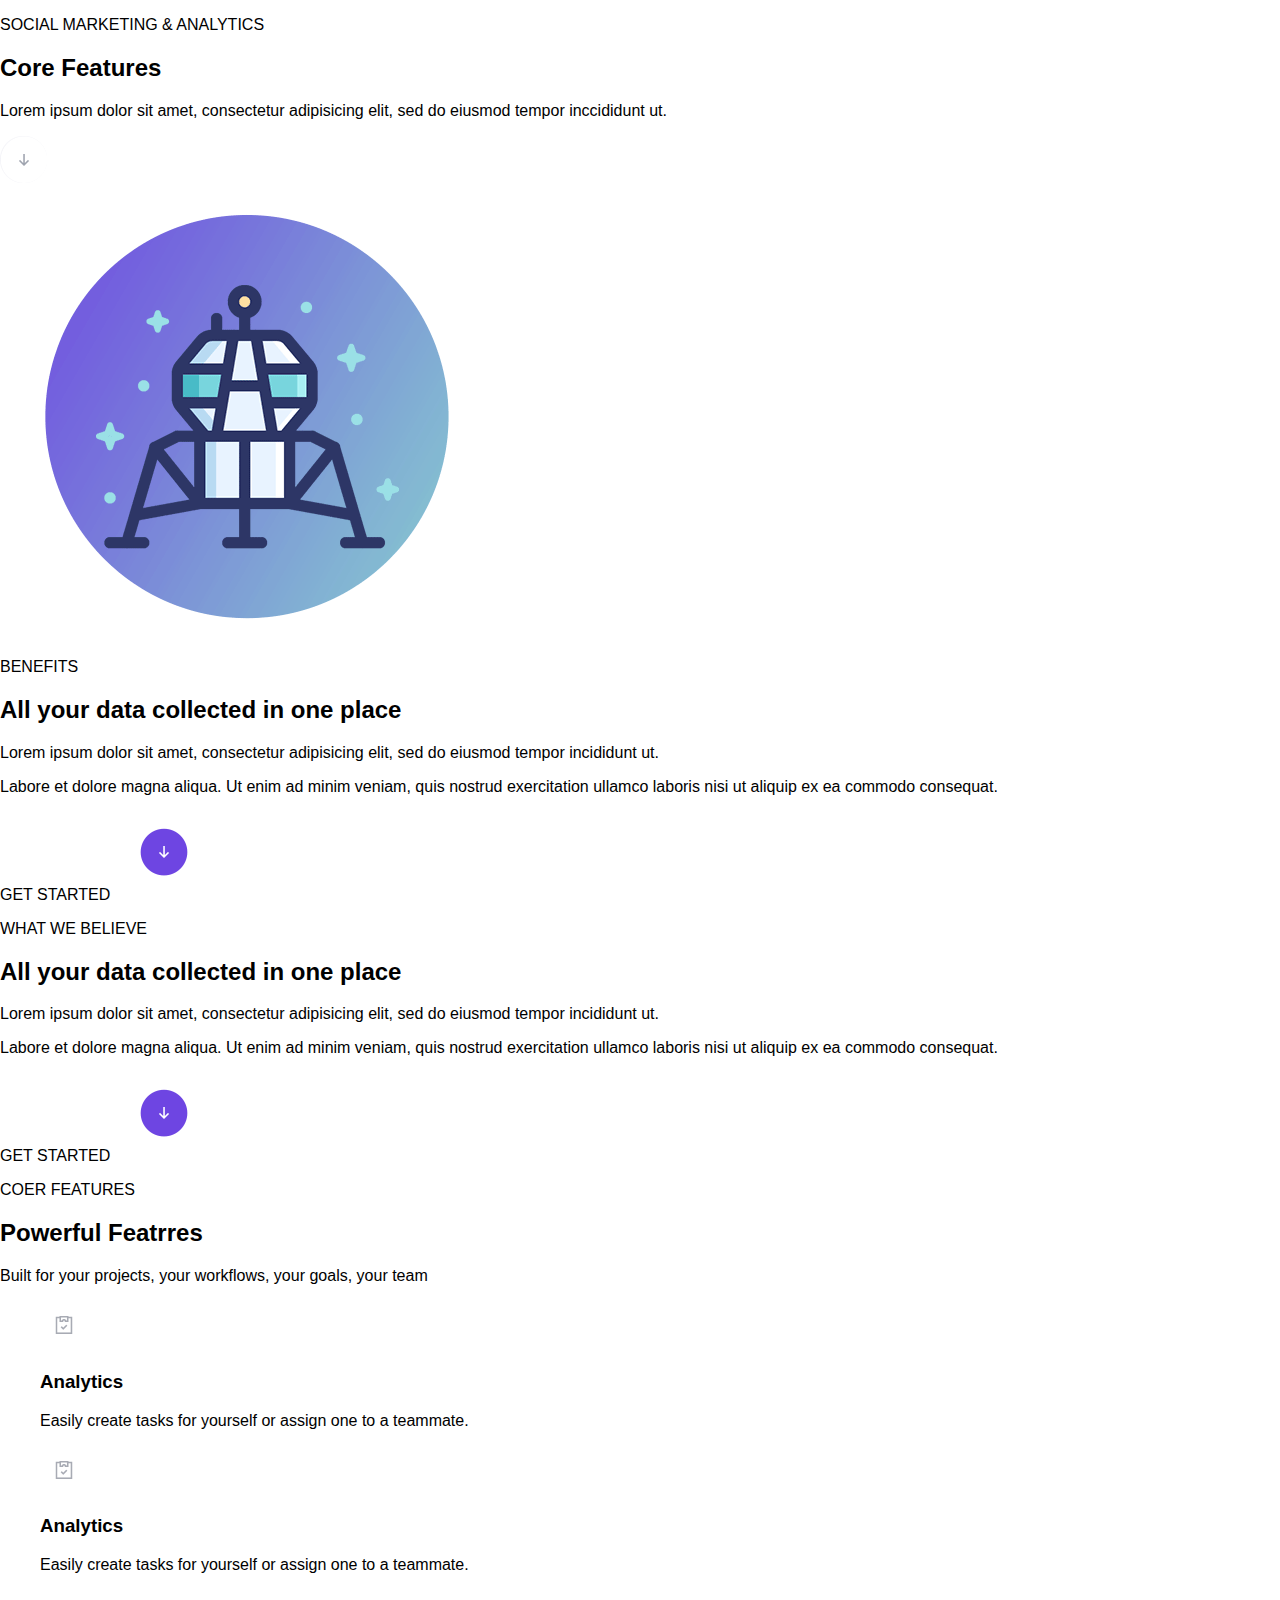
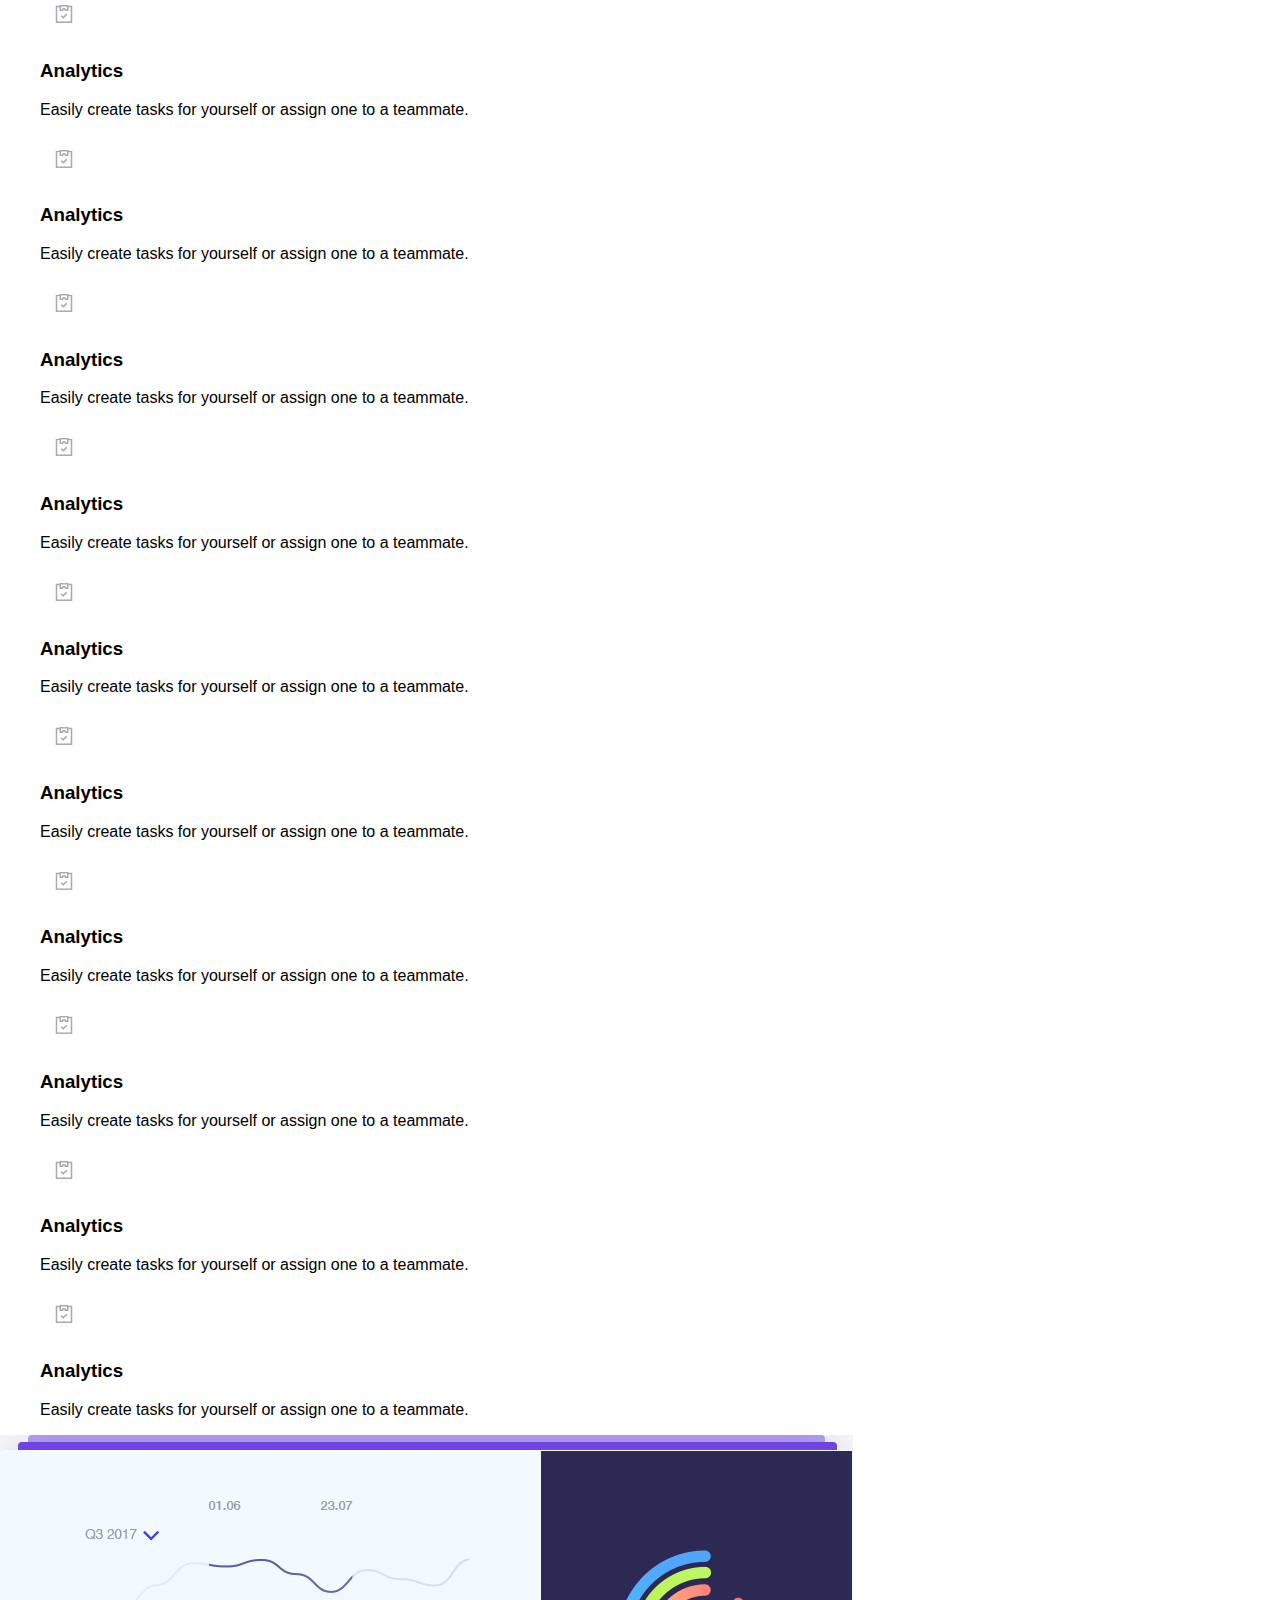
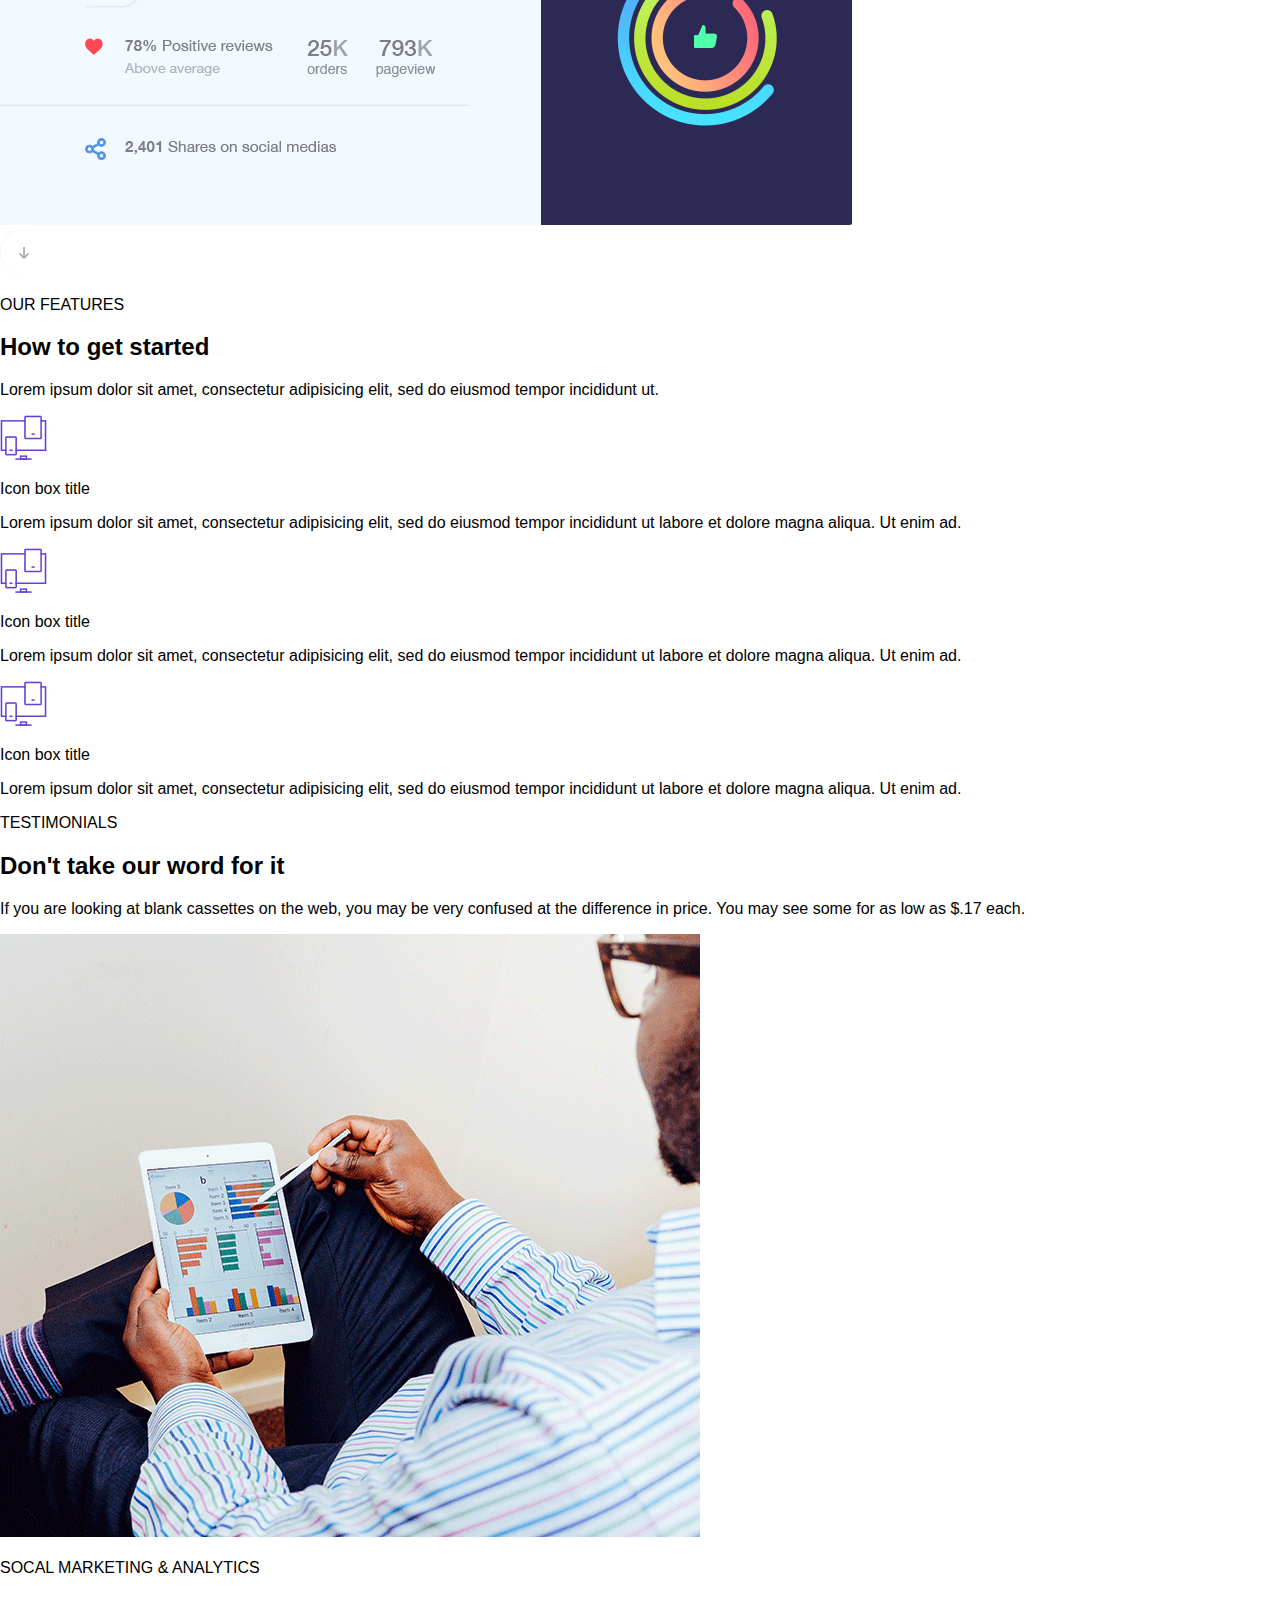
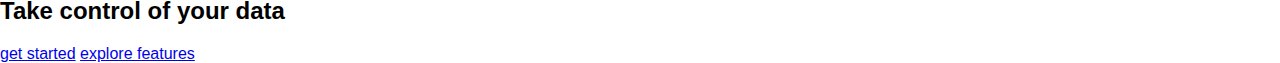
==== features/index.html @ 1a4cab2b "feat静态页面搭建完成" ====
<!DOCTYPE html>
<html lang="en">
<head>
    <meta charset="UTF-8">
    <meta name="viewport" content="width=device-width, initial-scale=1.0">
    <meta http-equiv="X-UA-Compatible" content="ie=edge">
    <title>Document</title>
    <link rel="stylesheet" href="../core/lib/normalize.css">
    <link rel="stylesheet/less" href="./index.less">
    <link rel="stylesheet/less" href="../core/style.less">
    <link rel="stylesheet" href="css/animate.css">
    <script src="../core/lib/less.min.js"></script>
    <script src="../core/lib/jquery-2.1.4.min.js"></script>
    <script src="../core/lib/underscore-min.js"></script>
    <script src="../core/lib/fun.js"></script>
    <script src="../core/lib/storingUser.js"></script>
    <script src="./index.js"></script>
</head>
<body>
    <!-- 头部 -->
    <header id="header"></header>
    <!-- 内容 -->
    <div class="content">
        <!--内容头部-->
        <section class="h1">
            <div class="animated lightSpeedIn">
                <p>SOCIAL MARKETING & ANALYTICS</p>
                <h2>Core Features</h2>
                <p>Lorem ipsum dolor sit amet, consectetur adipisicing elit, sed do eiusmod tempor inccididunt ut.</p>
            </div>
            <img src="images/header-down.png" alt="">
        </section>
        <!--内容第一部分-->
        <section class="s1">
            <img class="animated slideInLeft" src="images/section1.png" alt="">
            <p>BENEFITS</p>
            <h2>All your data collected in one place</h2>
            <p>Lorem ipsum dolor sit amet, consectetur adipisicing elit, sed do eiusmod tempor incididunt ut.</p>
            <p>Labore et dolore magna aliqua. Ut enim ad minim veniam, quis nostrud exercitation ullamco laboris nisi ut aliquip ex ea commodo consequat.</p>
            <a>GET STARTED</a>
            <img src="images/section2-down.png" alt="">
        </section>
        <!--内容第二部分-->
        <section class="s2">
            <p>WHAT WE BELIEVE</p>
            <h2>All your data collected in one place</h2>
            <p>Lorem ipsum dolor sit amet, consectetur adipisicing elit, sed do eiusmod tempor incididunt ut.</p>
            <p>Labore et dolore magna aliqua. Ut enim ad minim veniam, quis nostrud exercitation ullamco laboris nisi ut aliquip ex ea commodo consequat.</p>
            <a>GET STARTED</a>
            <img src="images/section2-down.png" alt="">
        </section>
        <!--内容第三部分-->
        <section class="s3">
            <div class="s3-header">
                <p>COER FEATURES</p>
                <h2>Powerful Featrres</h2>
                <p>Built for your projects, your workflows, your goals, your team</p>
            </div>
            <div class="s3-content">
                <ul>
                    <li>
                        <div class="left">
                            <img src="images/section3-img.png" alt="">
                        </div>
                        <div class="right">
                            <h3>Analytics</h3>
                            <p>Easily create tasks for yourself or assign one to a teammate.</p>
                        </div>
                    </li>
                    <li>
                        <div class="left">
                            <img src="images/section3-img.png" alt="">
                        </div>
                        <div class="right">
                            <h3>Analytics</h3>
                            <p>Easily create tasks for yourself or assign one to a teammate.</p>
                        </div>
                    </li>
                    <li>
                        <div class="left">
                            <img src="images/section3-img.png" alt="">
                        </div>
                        <div class="right">
                            <h3>Analytics</h3>
                            <p>Easily create tasks for yourself or assign one to a teammate.</p>
                        </div>
                    </li>
                    <li>
                        <div class="left">
                            <img src="images/section3-img.png" alt="">
                        </div>
                        <div class="right">
                            <h3>Analytics</h3>
                            <p>Easily create tasks for yourself or assign one to a teammate.</p>
                        </div>
                    </li>
                    <li>
                        <div class="left">
                            <img src="images/section3-img.png" alt="">
                        </div>
                        <div class="right">
                            <h3>Analytics</h3>
                            <p>Easily create tasks for yourself or assign one to a teammate.</p>
                        </div>
                    </li>
                    <li>
                        <div class="left">
                            <img src="images/section3-img.png" alt="">
                        </div>
                        <div class="right">
                            <h3>Analytics</h3>
                            <p>Easily create tasks for yourself or assign one to a teammate.</p>
                        </div>
                    </li>
                    <li>
                        <div class="left">
                            <img src="images/section3-img.png" alt="">
                        </div>
                        <div class="right">
                            <h3>Analytics</h3>
                            <p>Easily create tasks for yourself or assign one to a teammate.</p>
                        </div>
                    </li>
                    <li>
                        <div class="left">
                            <img src="images/section3-img.png" alt="">
                        </div>
                        <div class="right">
                            <h3>Analytics</h3>
                            <p>Easily create tasks for yourself or assign one to a teammate.</p>
                        </div>
                    </li>
                    <li>
                        <div class="left">
                            <img src="images/section3-img.png" alt="">
                        </div>
                        <div class="right">
                            <h3>Analytics</h3>
                            <p>Easily create tasks for yourself or assign one to a teammate.</p>
                        </div>
                    </li>
                    <li>
                        <div class="left">
                            <img src="images/section3-img.png" alt="">
                        </div>
                        <div class="right">
                            <h3>Analytics</h3>
                            <p>Easily create tasks for yourself or assign one to a teammate.</p>
                        </div>
                    </li>
                    <li>
                        <div class="left">
                            <img src="images/section3-img.png" alt="">
                        </div>
                        <div class="right">
                            <h3>Analytics</h3>
                            <p>Easily create tasks for yourself or assign one to a teammate.</p>
                        </div>
                    </li>
                    <li>
                        <div class="left">
                            <img src="images/section3-img.png" alt="">
                        </div>
                        <div class="right">
                            <h3>Analytics</h3>
                            <p>Easily create tasks for yourself or assign one to a teammate.</p>
                        </div>
                    </li>
                </ul>
            </div>
            <div class="s3-slider">
                <img src="images/section3-slider.png" alt="">
            </div>
            <img class="down" src="images/header-down.png" alt="">
        </section>
        <section class="s4">
            <div class="s4-header">
                <p>OUR FEATURES</p>
                <h2>How to get started</h2>
                <p>Lorem ipsum dolor sit amet, consectetur adipisicing elit, sed do eiusmod tempor incididunt ut.</p>
            </div>
            <div class="s4-content">
                <div>
                    <img src="images/section4-1.png" alt="">
                    <p>Icon box title</p>
                    <span></span>
                    <p>Lorem ipsum dolor sit amet, consectetur adipisicing elit, sed do eiusmod tempor incididunt ut labore et dolore magna aliqua. Ut enim ad.</p>
                </div>
                <div>
                    <img src="images/section4-1.png" alt="">
                    <p>Icon box title</p>
                    <span></span>
                    <p>Lorem ipsum dolor sit amet, consectetur adipisicing elit, sed do eiusmod tempor incididunt ut labore et dolore magna aliqua. Ut enim ad.</p>
                </div>
                <div>
                    <img src="images/section4-1.png" alt="">
                    <p>Icon box title</p>
                    <span></span>
                    <p>Lorem ipsum dolor sit amet, consectetur adipisicing elit, sed do eiusmod tempor incididunt ut labore et dolore magna aliqua. Ut enim ad.</p>
                </div>
            </div>
        </section>
        <section class="s5">
            <div class="up">
                <p>TESTIMONIALS</p>
                <h2>Don't take our word for it</h2>
                <p>If you are looking at blank cassettes on the web, you may be very confused at the difference in price. You may see some for as low as $.17 each.</p>
                <img src="images/section5.png" alt="">
            </div>
            <div class="down">
                <p>SOCAL MARKETING & ANALYTICS</p>
                <h2>Take control of your data</h2>
                <a href="#" class="current">get started</a>
                <a href="#">explore features</a>
            </div>
        </section>
    </div>
    <!-- 底部 -->
    <footer id="footer"></footer>
</body>
</html>
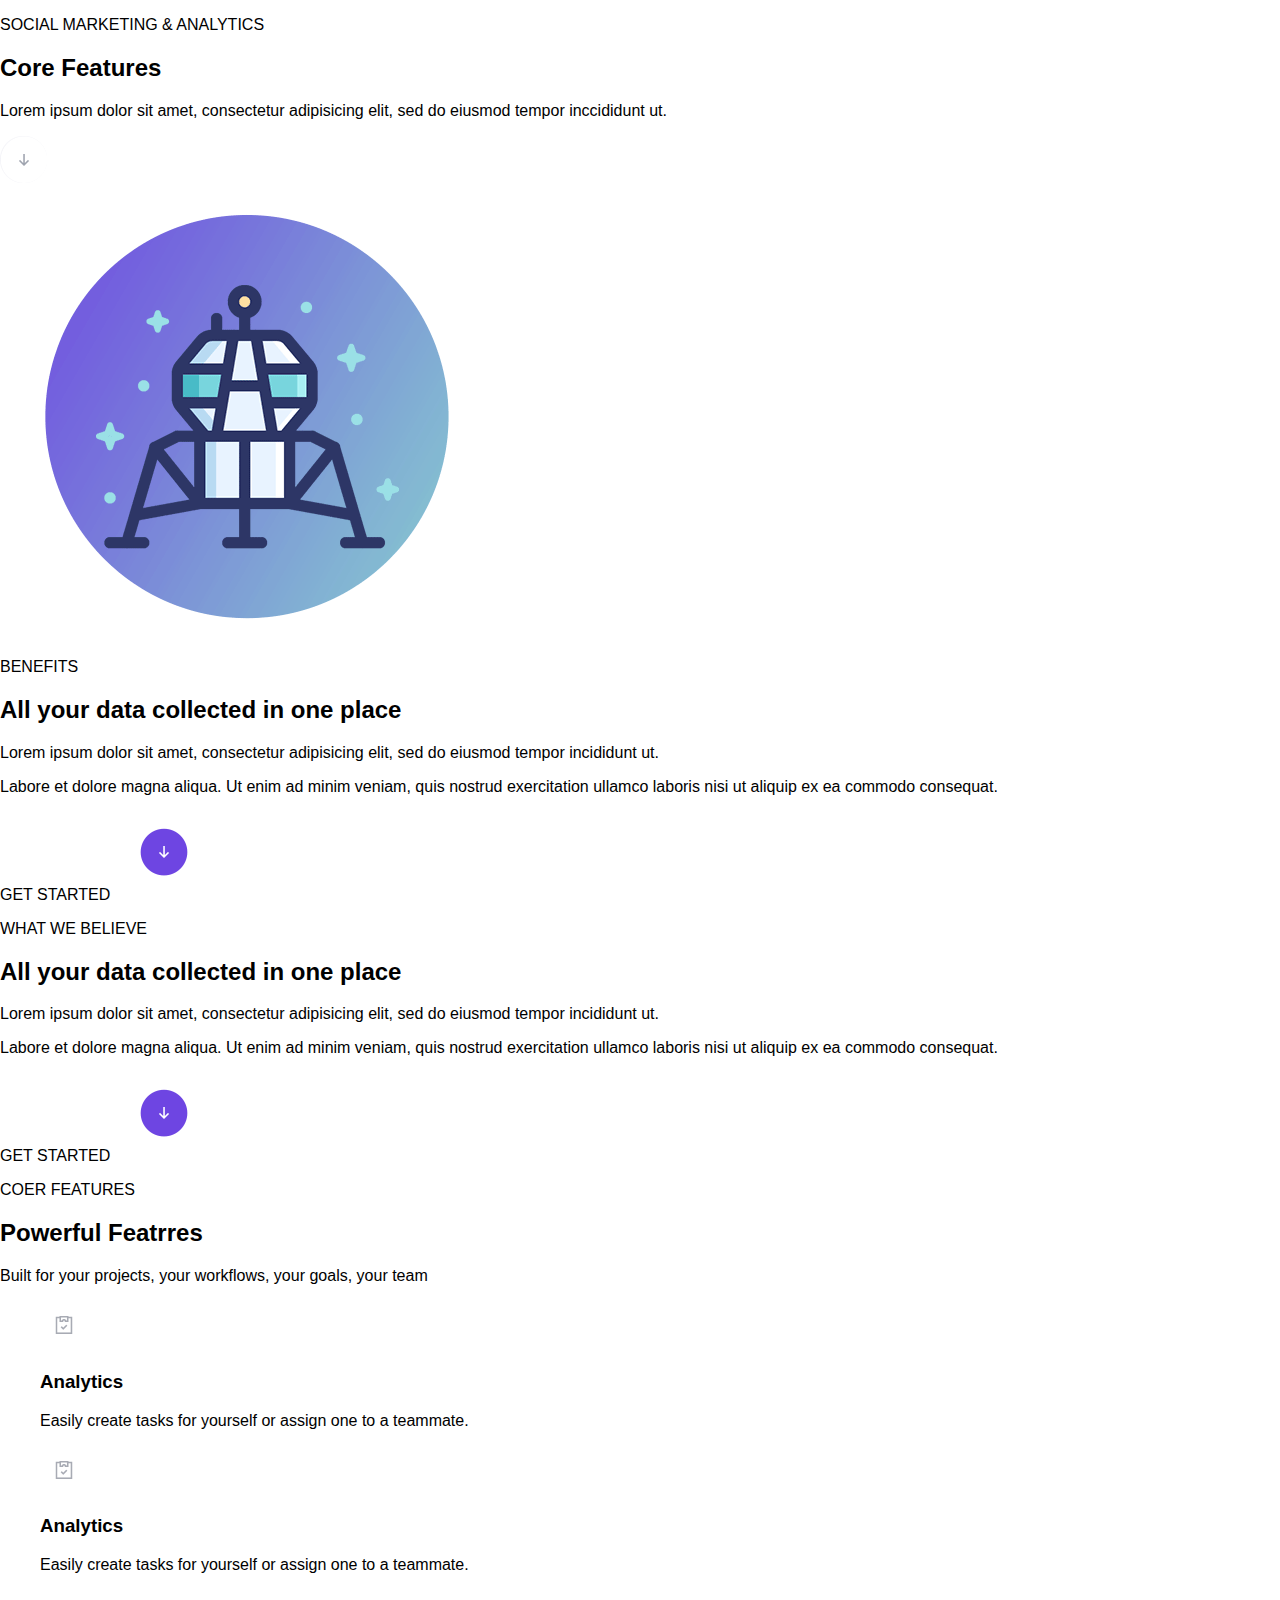
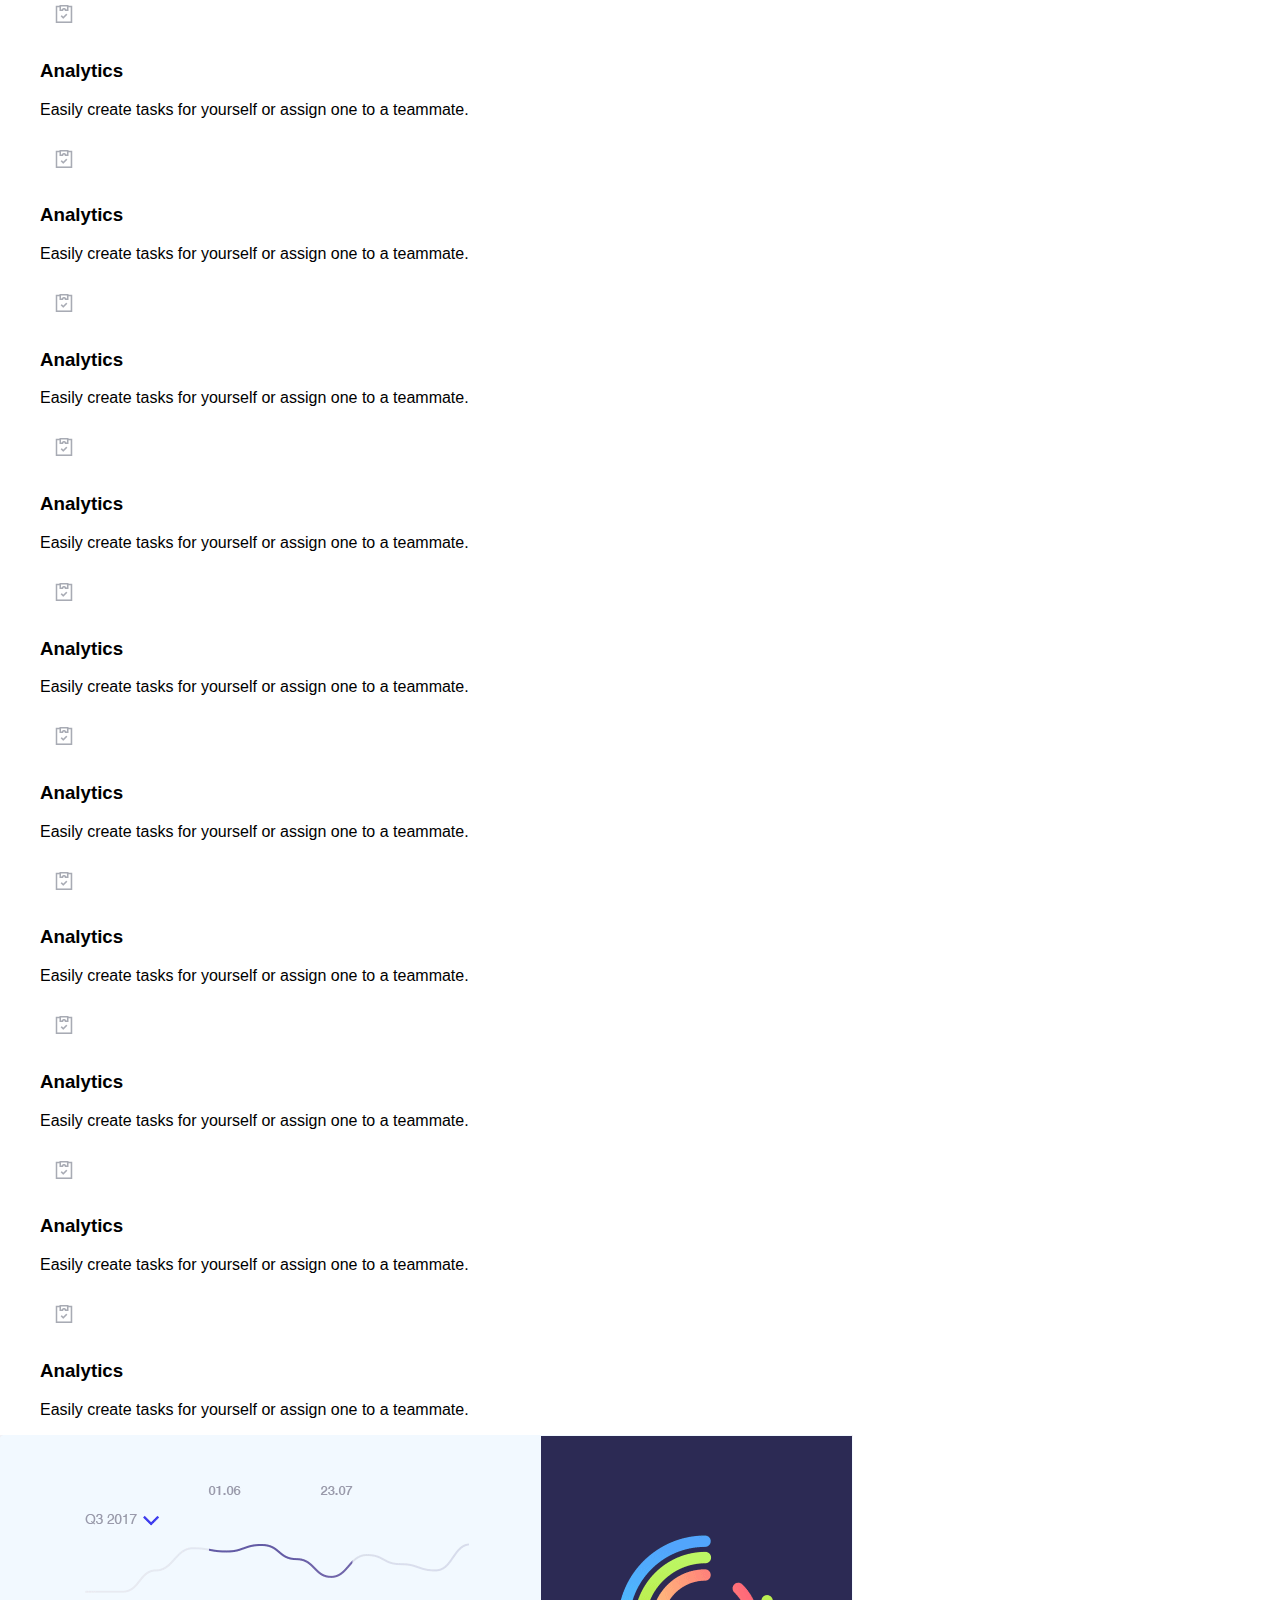
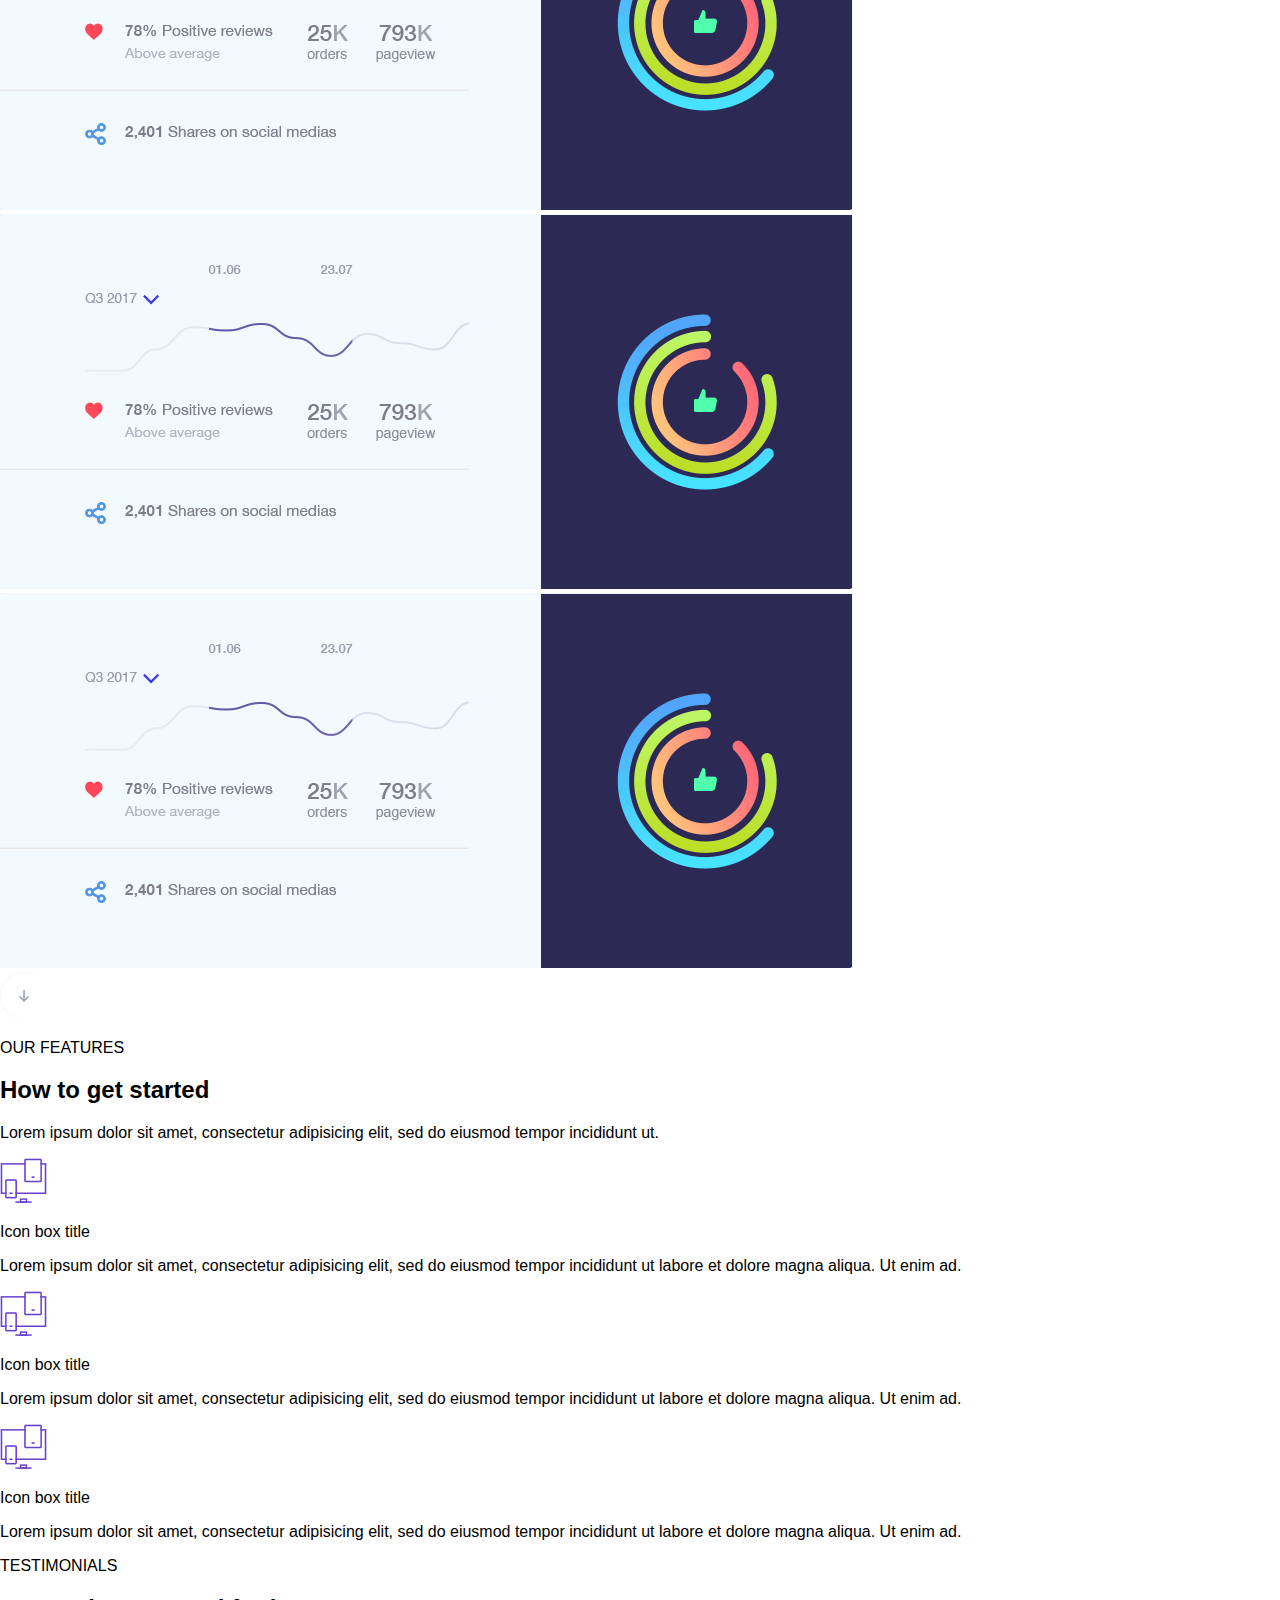
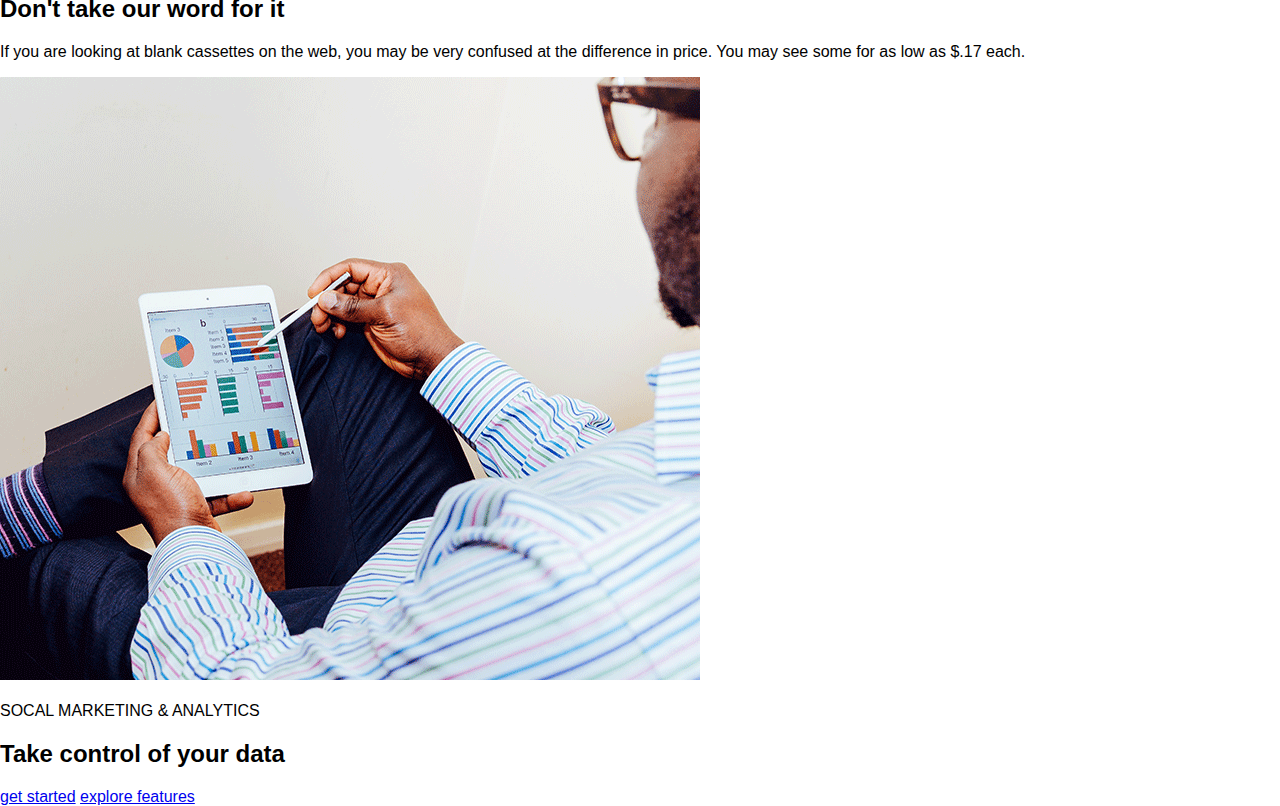
==== commit d51406ef: "添加图片" ====
--- a/features/index.html
+++ b/features/index.html
@@ -169,7 +169,9 @@
                 </ul>
             </div>
             <div class="s3-slider">
-                <img src="images/section3-slider.png" alt="">
+                <img src="images/section3-slider1.png" alt="">
+                <img src="images/section3-slider1.png" alt="">
+                <img src="images/section3-slider1.png" alt="">
             </div>
             <img class="down" src="images/header-down.png" alt="">
         </section>
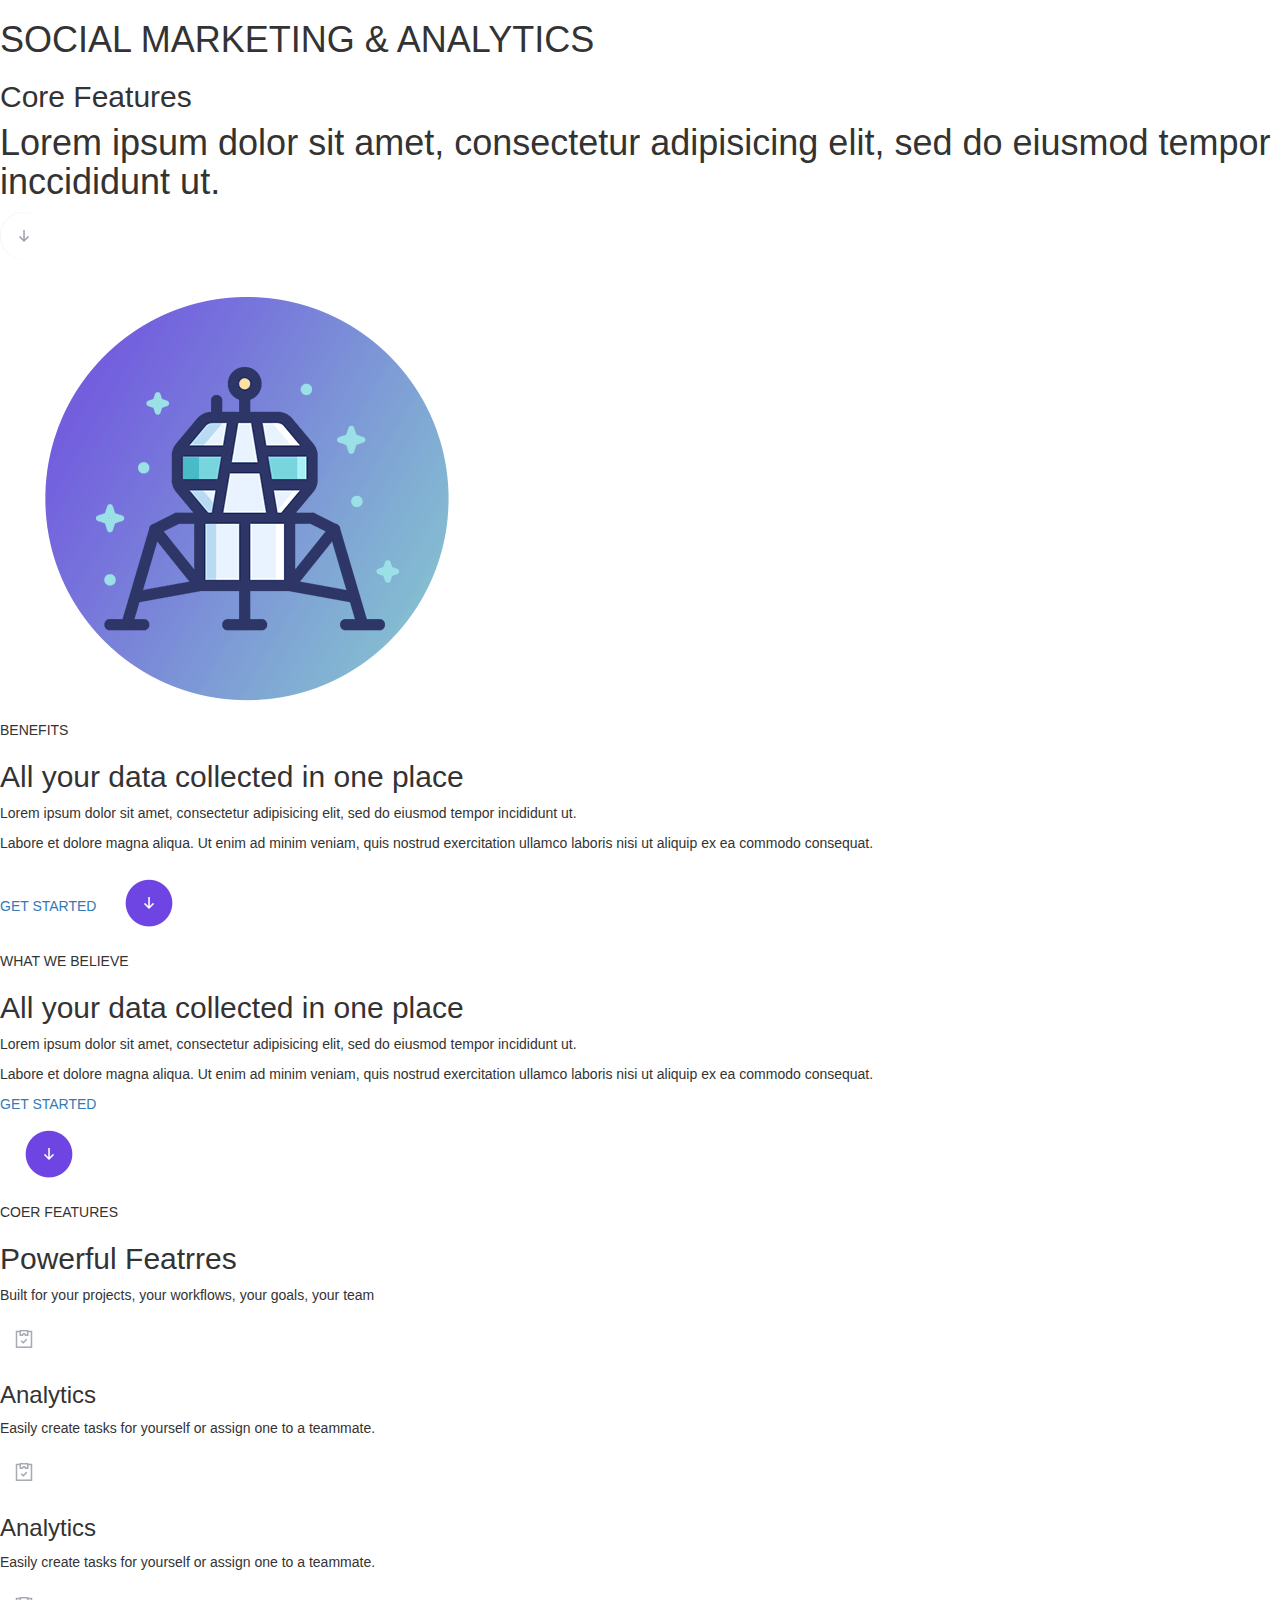
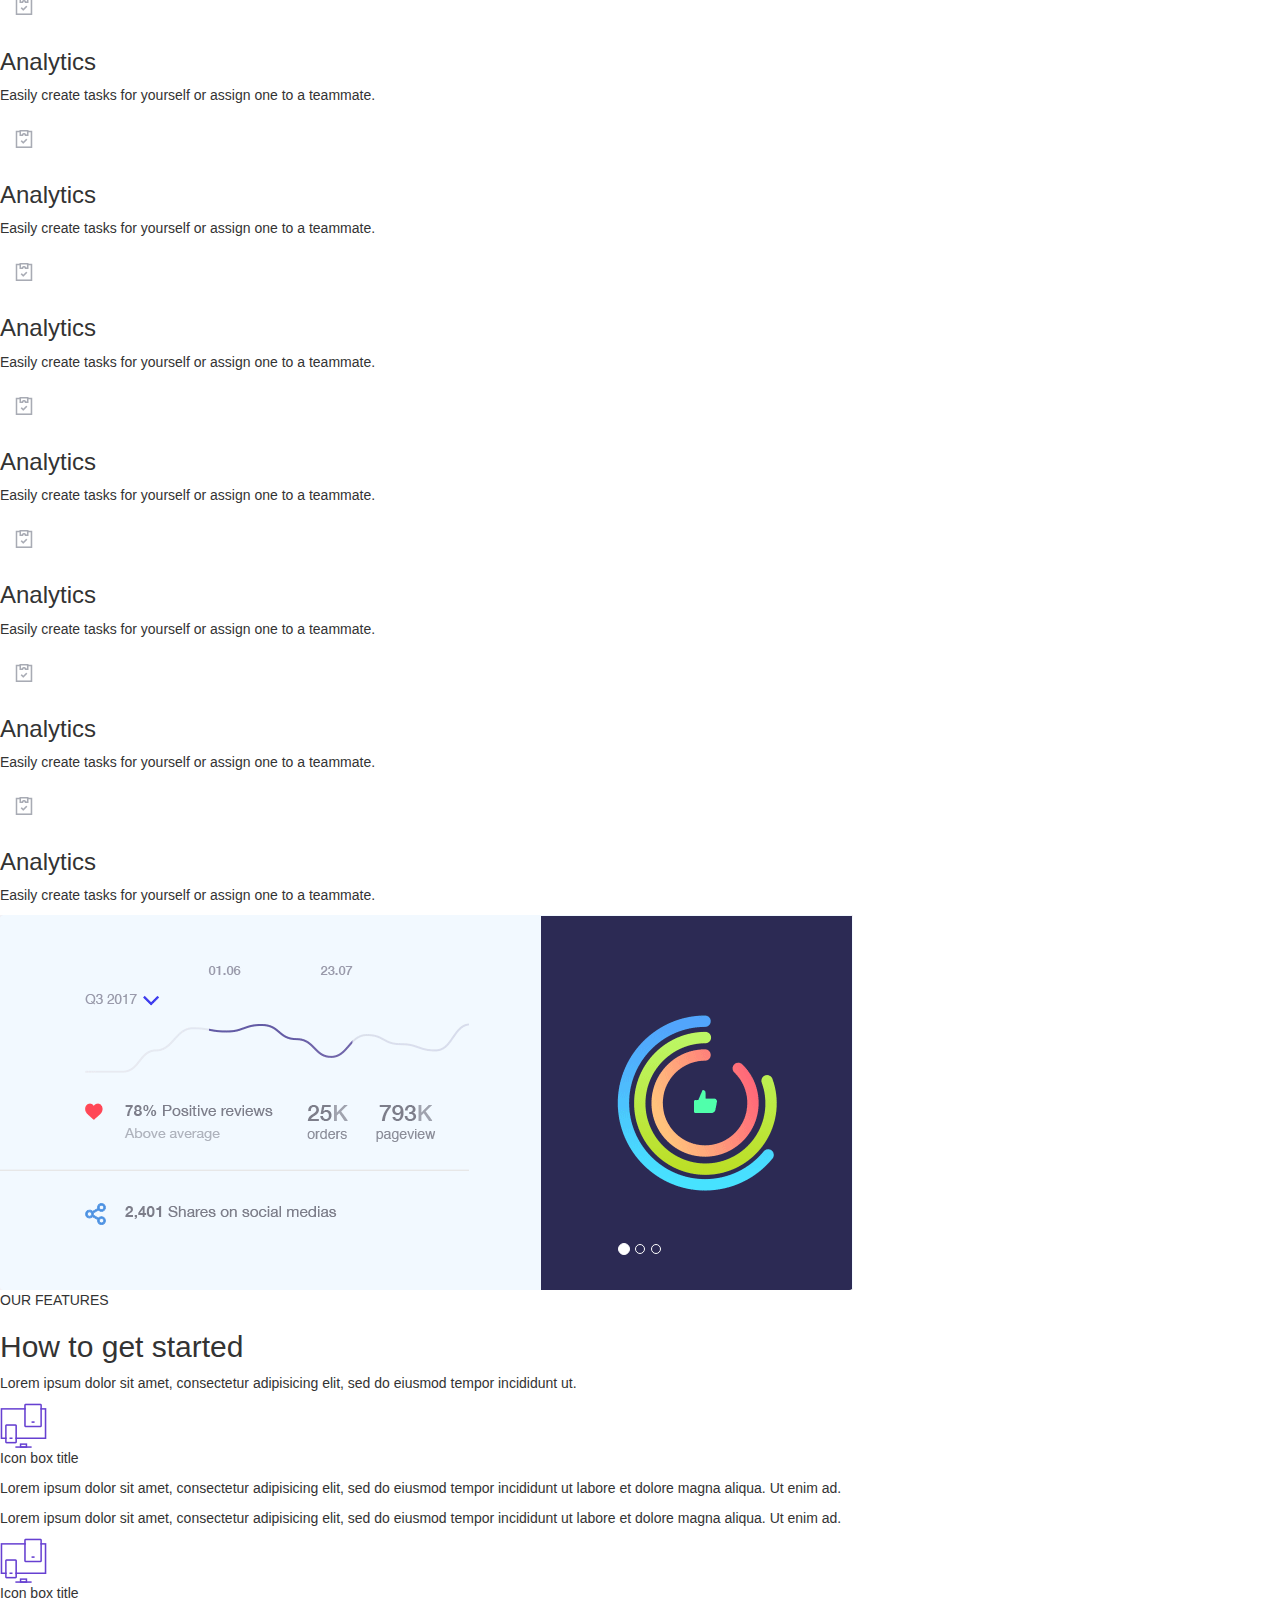
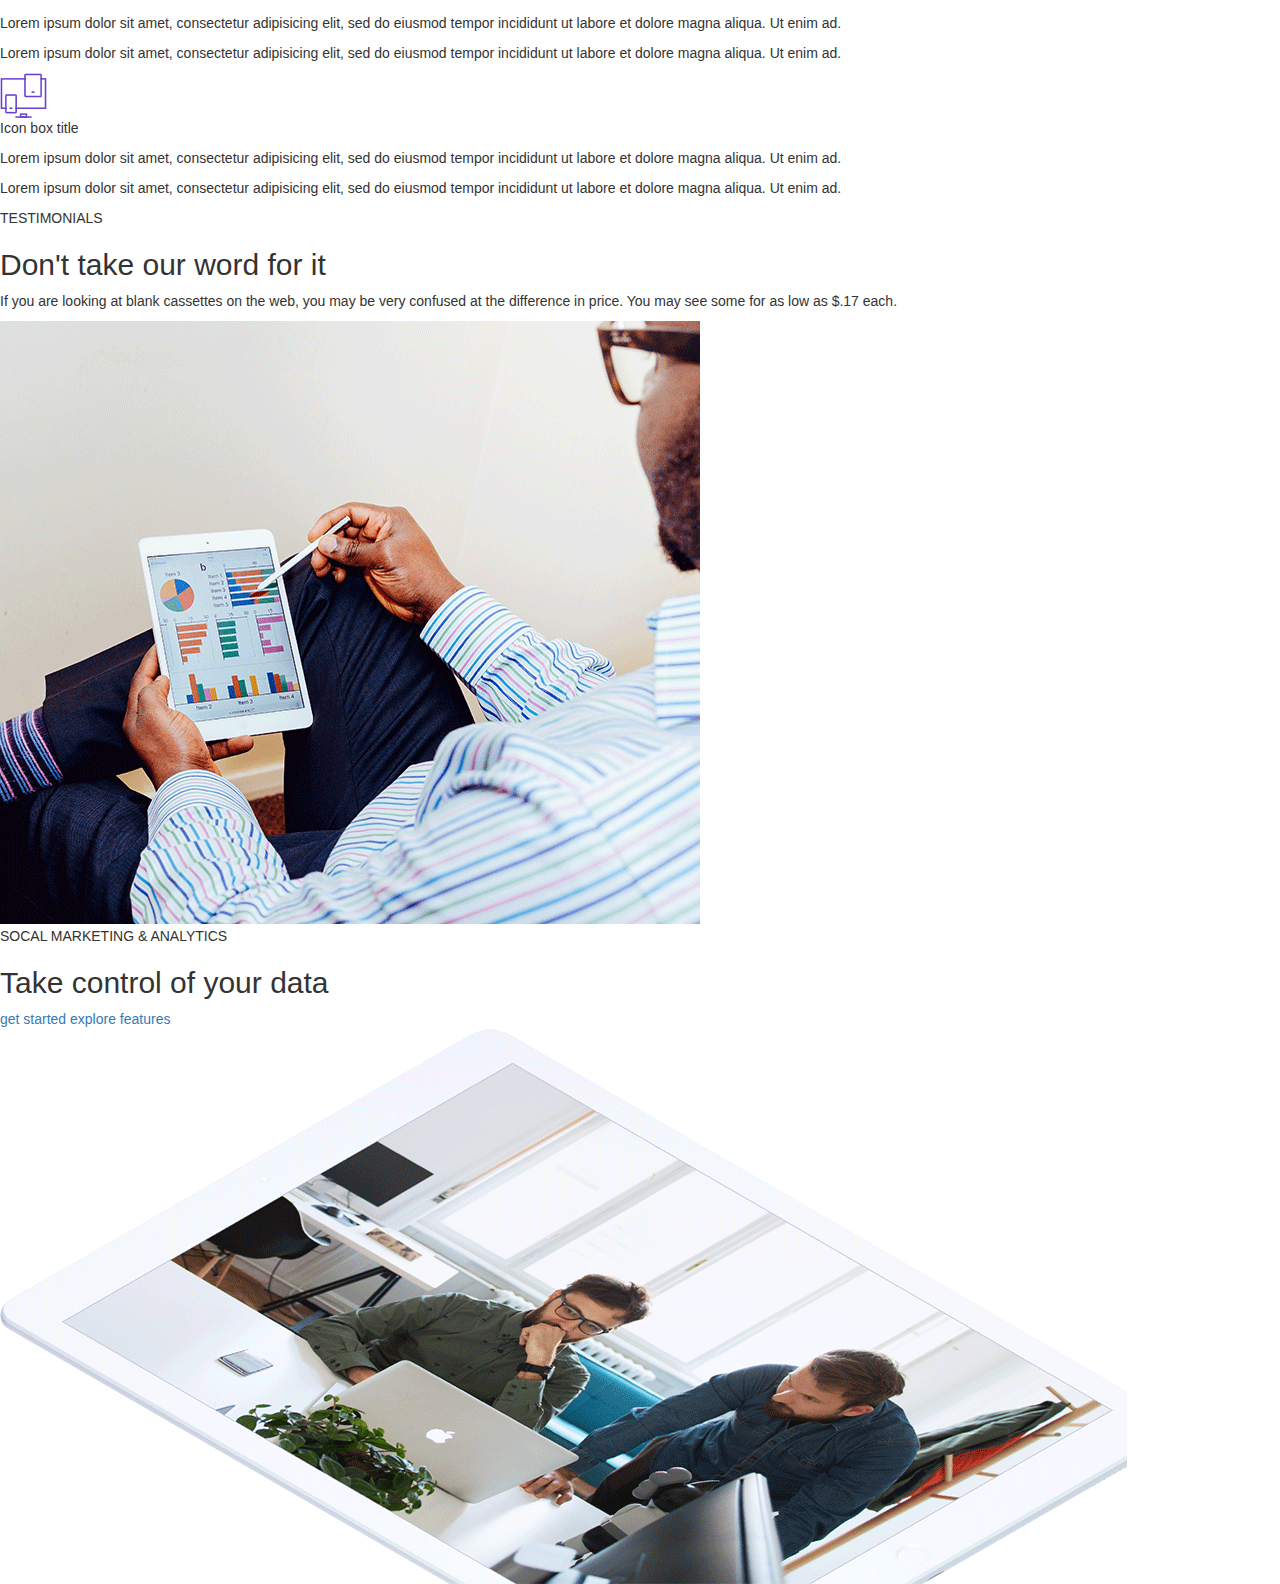
==== commit a413c582: "添加动画和过渡" ====
--- a/features/index.html
+++ b/features/index.html
@@ -8,12 +8,14 @@
     <link rel="stylesheet" href="../core/lib/normalize.css">
     <link rel="stylesheet/less" href="./index.less">
     <link rel="stylesheet/less" href="../core/style.less">
+    <link rel="stylesheet" href="css/bootstrap.min.css">
     <link rel="stylesheet" href="css/animate.css">
     <script src="../core/lib/less.min.js"></script>
     <script src="../core/lib/jquery-2.1.4.min.js"></script>
     <script src="../core/lib/underscore-min.js"></script>
     <script src="../core/lib/fun.js"></script>
     <script src="../core/lib/storingUser.js"></script>
+    <script src="js/bootstrap.min.js"></script>
     <script src="./index.js"></script>
 </head>
 <body>
@@ -32,21 +34,24 @@
         </section>
         <!--内容第一部分-->
         <section class="s1">
-            <img class="animated slideInLeft" src="images/section1.png" alt="">
+            <img src="images/section1.png" alt="">
             <p>BENEFITS</p>
             <h2>All your data collected in one place</h2>
             <p>Lorem ipsum dolor sit amet, consectetur adipisicing elit, sed do eiusmod tempor incididunt ut.</p>
             <p>Labore et dolore magna aliqua. Ut enim ad minim veniam, quis nostrud exercitation ullamco laboris nisi ut aliquip ex ea commodo consequat.</p>
-            <a>GET STARTED</a>
+            <a href="../getStarted/index.html">GET STARTED</a>
             <img src="images/section2-down.png" alt="">
         </section>
         <!--内容第二部分-->
         <section class="s2">
-            <p>WHAT WE BELIEVE</p>
-            <h2>All your data collected in one place</h2>
-            <p>Lorem ipsum dolor sit amet, consectetur adipisicing elit, sed do eiusmod tempor incididunt ut.</p>
-            <p>Labore et dolore magna aliqua. Ut enim ad minim veniam, quis nostrud exercitation ullamco laboris nisi ut aliquip ex ea commodo consequat.</p>
-            <a>GET STARTED</a>
+            <div class="moveLeft">
+                <p>WHAT WE BELIEVE</p>
+                <h2>All your data collected in one place</h2>
+                <p>Lorem ipsum dolor sit amet, consectetur adipisicing elit, sed do eiusmod tempor incididunt ut.</p>
+                <p>Labore et dolore magna aliqua. Ut enim ad minim veniam, quis nostrud exercitation ullamco laboris nisi ut aliquip ex ea commodo consequat.</p>
+                <a href="../getStarted/index.html">GET STARTED</a>
+            </div>
+
             <img src="images/section2-down.png" alt="">
         </section>
         <!--内容第三部分-->
@@ -139,42 +144,31 @@
                             <p>Easily create tasks for yourself or assign one to a teammate.</p>
                         </div>
                     </li>
-                    <li>
-                        <div class="left">
-                            <img src="images/section3-img.png" alt="">
-                        </div>
-                        <div class="right">
-                            <h3>Analytics</h3>
-                            <p>Easily create tasks for yourself or assign one to a teammate.</p>
-                        </div>
-                    </li>
-                    <li>
-                        <div class="left">
-                            <img src="images/section3-img.png" alt="">
-                        </div>
-                        <div class="right">
-                            <h3>Analytics</h3>
-                            <p>Easily create tasks for yourself or assign one to a teammate.</p>
-                        </div>
-                    </li>
-                    <li>
-                        <div class="left">
-                            <img src="images/section3-img.png" alt="">
-                        </div>
-                        <div class="right">
-                            <h3>Analytics</h3>
-                            <p>Easily create tasks for yourself or assign one to a teammate.</p>
-                        </div>
-                    </li>
                 </ul>
             </div>
             <div class="s3-slider">
-                <img src="images/section3-slider1.png" alt="">
-                <img src="images/section3-slider1.png" alt="">
-                <img src="images/section3-slider1.png" alt="">
-            </div>
-            <img class="down" src="images/header-down.png" alt="">
-        </section>
+                <div id="carousel-example-generic" class="carousel slide" data-ride="carousel">
+                    <ol class="carousel-indicators">
+                        <li data-target="#carousel-example-generic" data-slide-to="0" class="active"></li>
+                        <li data-target="#carousel-example-generic" data-slide-to="1"></li>
+                        <li data-target="#carousel-example-generic" data-slide-to="2"></li>
+                    </ol>
+                    <div class="carousel-inner" role="listbox">
+                        <div class="item active">
+                            <img src="images/section3-slider1.png" alt="">
+                        </div>
+                        <div class="item">
+                            <img src="images/section3-slider1.png" alt="">
+                        </div>
+                        <div class="item">
+                            <img src="images/section3-slider1.png" alt="">
+                        </div>
+                    </div>
+                </div>
+            </div>
+
+        </section>
+        <!--内容第四部分-->
         <section class="s4">
             <div class="s4-header">
                 <p>OUR FEATURES</p>
@@ -187,21 +181,26 @@
                     <p>Icon box title</p>
                     <span></span>
                     <p>Lorem ipsum dolor sit amet, consectetur adipisicing elit, sed do eiusmod tempor incididunt ut labore et dolore magna aliqua. Ut enim ad.</p>
+                    <div class="meed"><p>Lorem ipsum dolor sit amet, consectetur adipisicing elit, sed do eiusmod tempor incididunt ut labore et dolore magna aliqua. Ut enim ad.</p></div>
                 </div>
                 <div>
                     <img src="images/section4-1.png" alt="">
                     <p>Icon box title</p>
                     <span></span>
                     <p>Lorem ipsum dolor sit amet, consectetur adipisicing elit, sed do eiusmod tempor incididunt ut labore et dolore magna aliqua. Ut enim ad.</p>
+                    <div class="meed"><p>Lorem ipsum dolor sit amet, consectetur adipisicing elit, sed do eiusmod tempor incididunt ut labore et dolore magna aliqua. Ut enim ad.</p></div>
                 </div>
                 <div>
                     <img src="images/section4-1.png" alt="">
                     <p>Icon box title</p>
                     <span></span>
                     <p>Lorem ipsum dolor sit amet, consectetur adipisicing elit, sed do eiusmod tempor incididunt ut labore et dolore magna aliqua. Ut enim ad.</p>
-                </div>
-            </div>
-        </section>
+                    <div class="meed"><p>Lorem ipsum dolor sit amet, consectetur adipisicing elit, sed do eiusmod tempor incididunt ut labore et dolore magna aliqua. Ut enim ad.</p></div>
+                </div>
+
+            </div>
+        </section>
+        <!--内容第五部分-->
         <section class="s5">
             <div class="up">
                 <p>TESTIMONIALS</p>
@@ -212,8 +211,9 @@
             <div class="down">
                 <p>SOCAL MARKETING & ANALYTICS</p>
                 <h2>Take control of your data</h2>
-                <a href="#" class="current">get started</a>
+                <a href="../getStarted/index.html">get started</a>
                 <a href="#">explore features</a>
+                <img src="images/pad.png" alt="">
             </div>
         </section>
     </div>
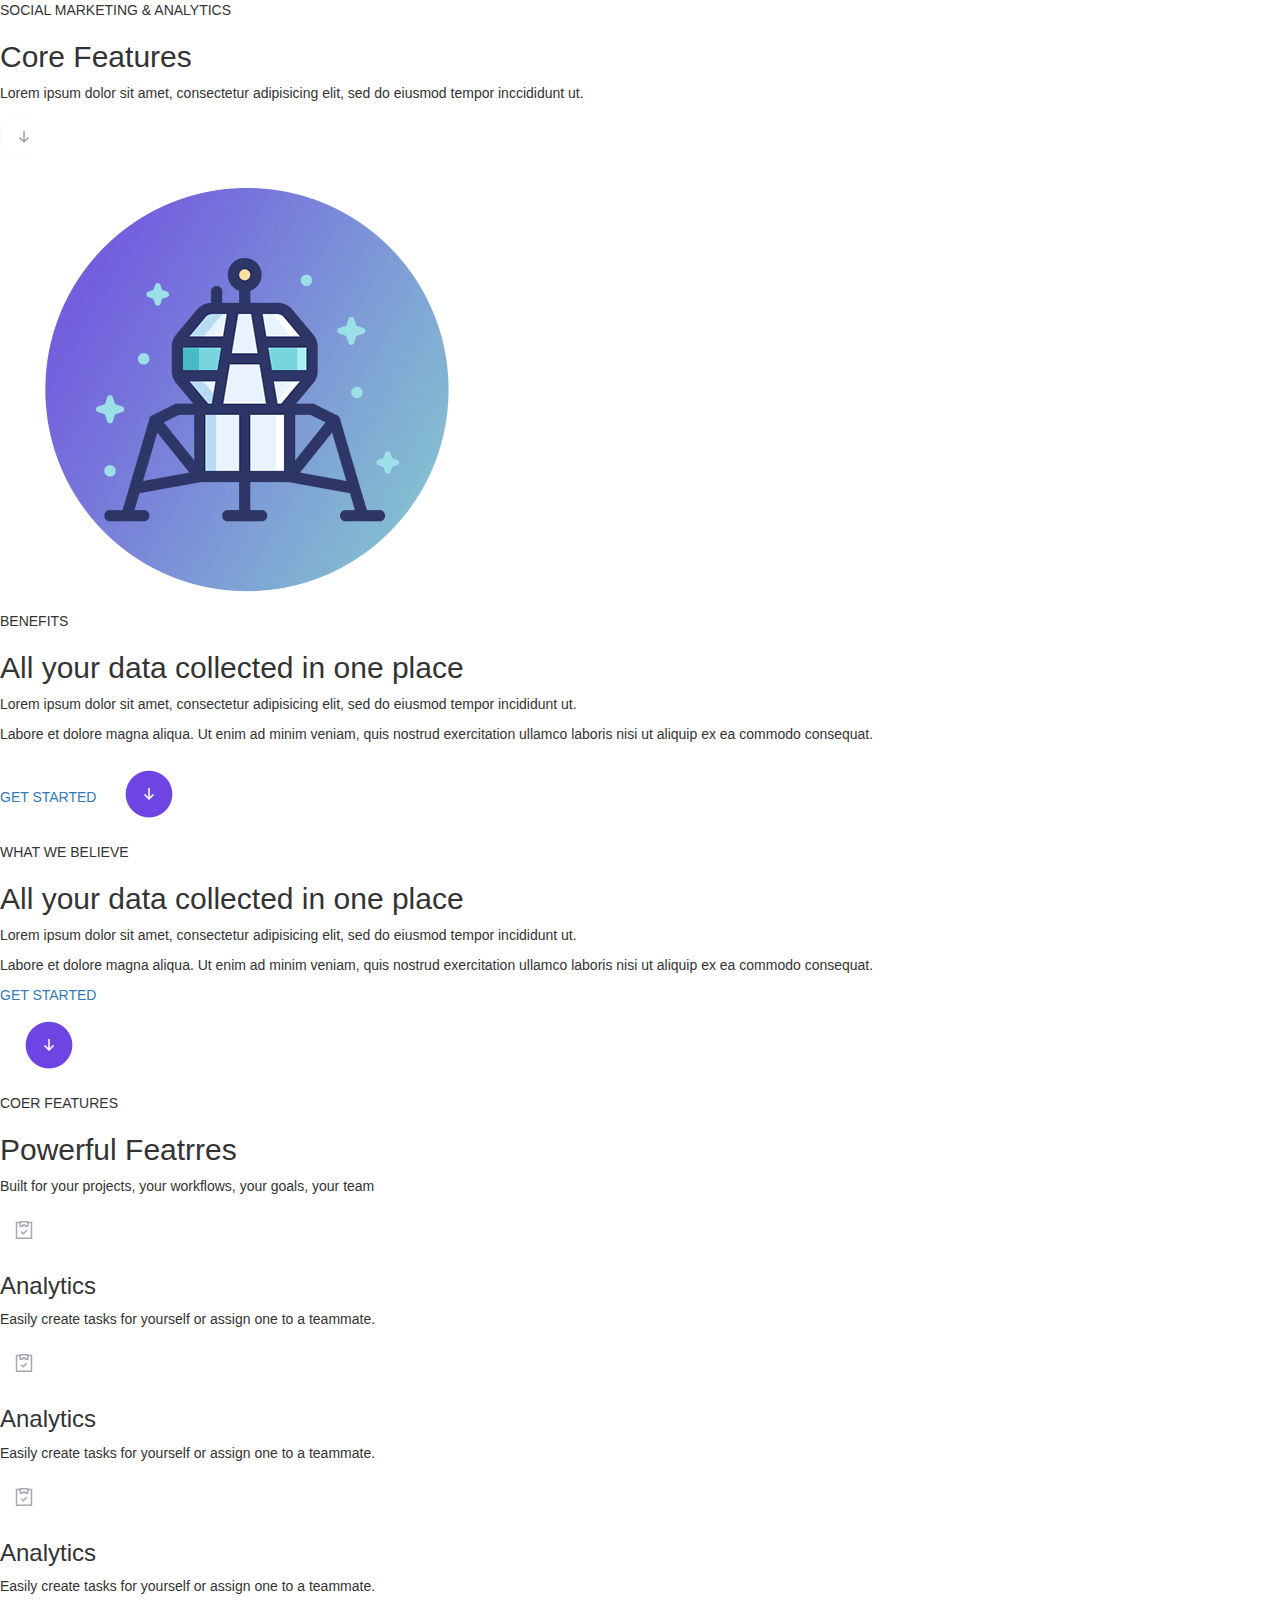
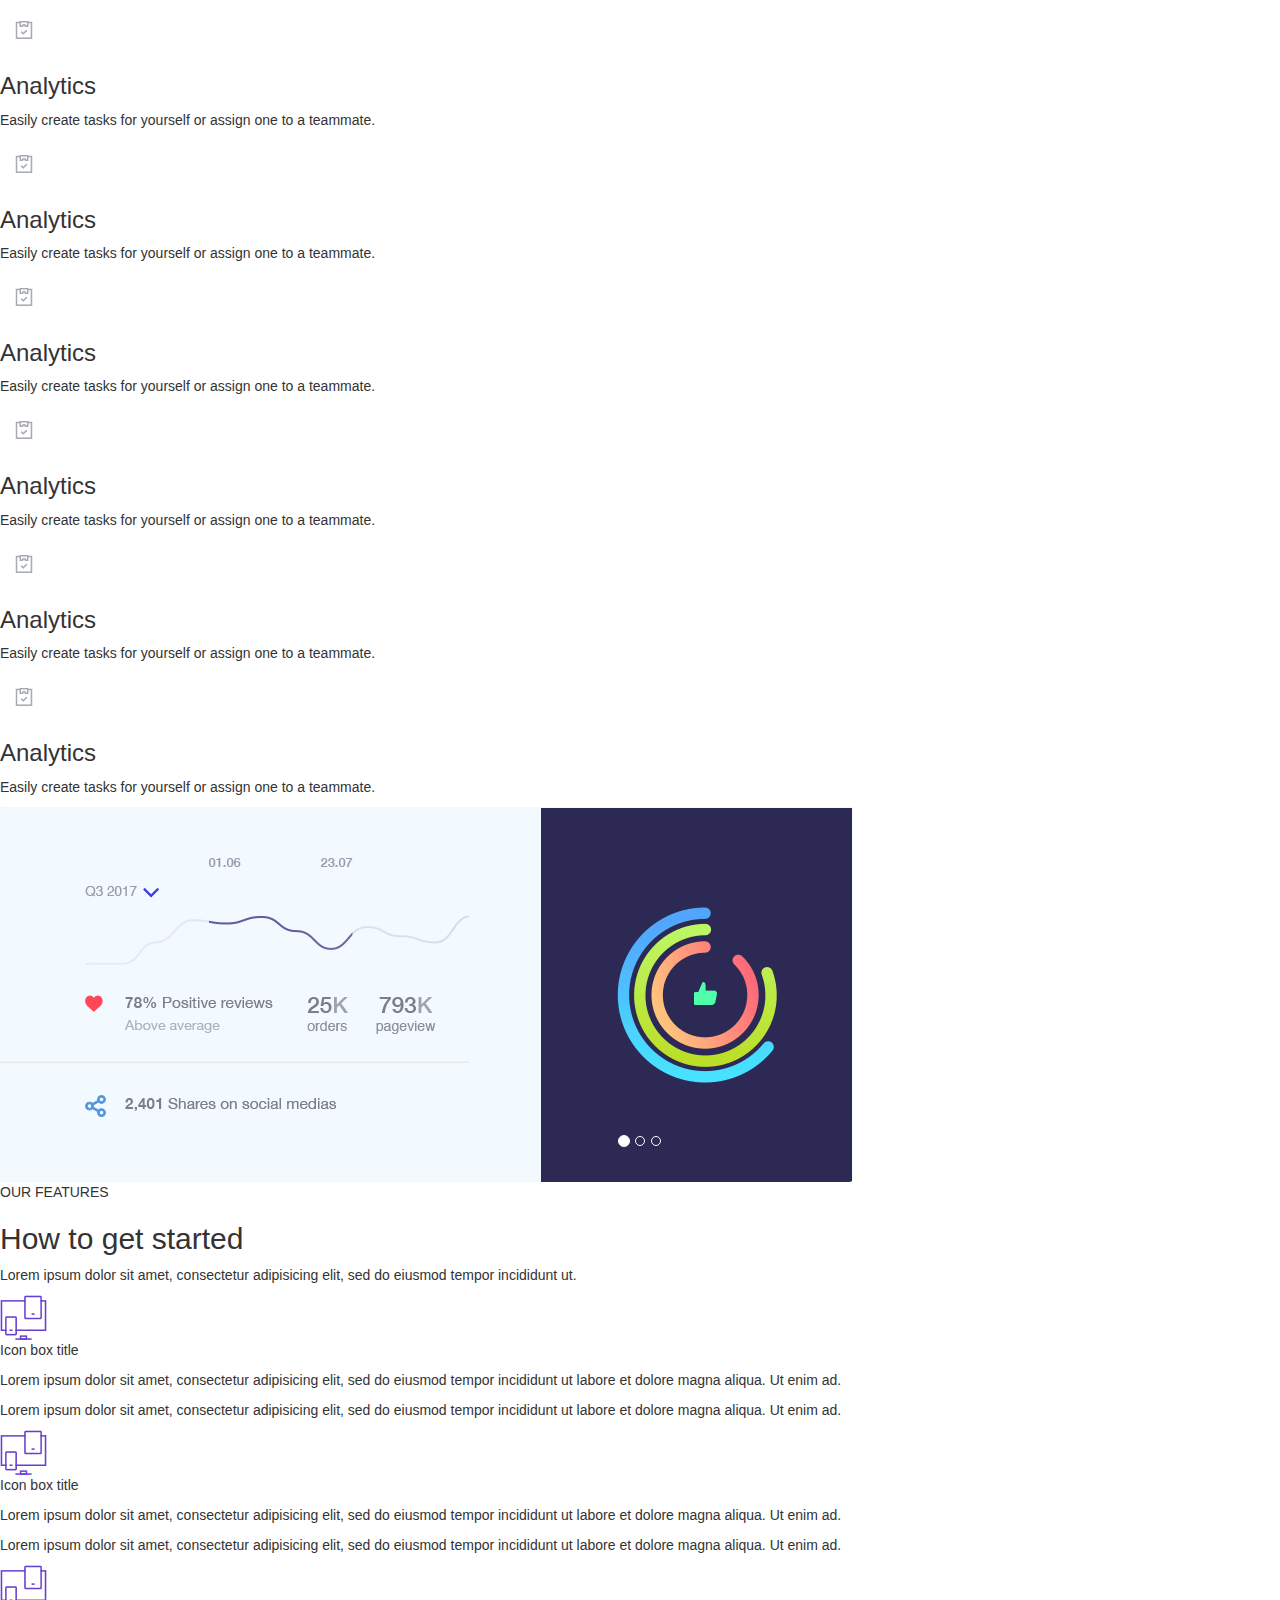
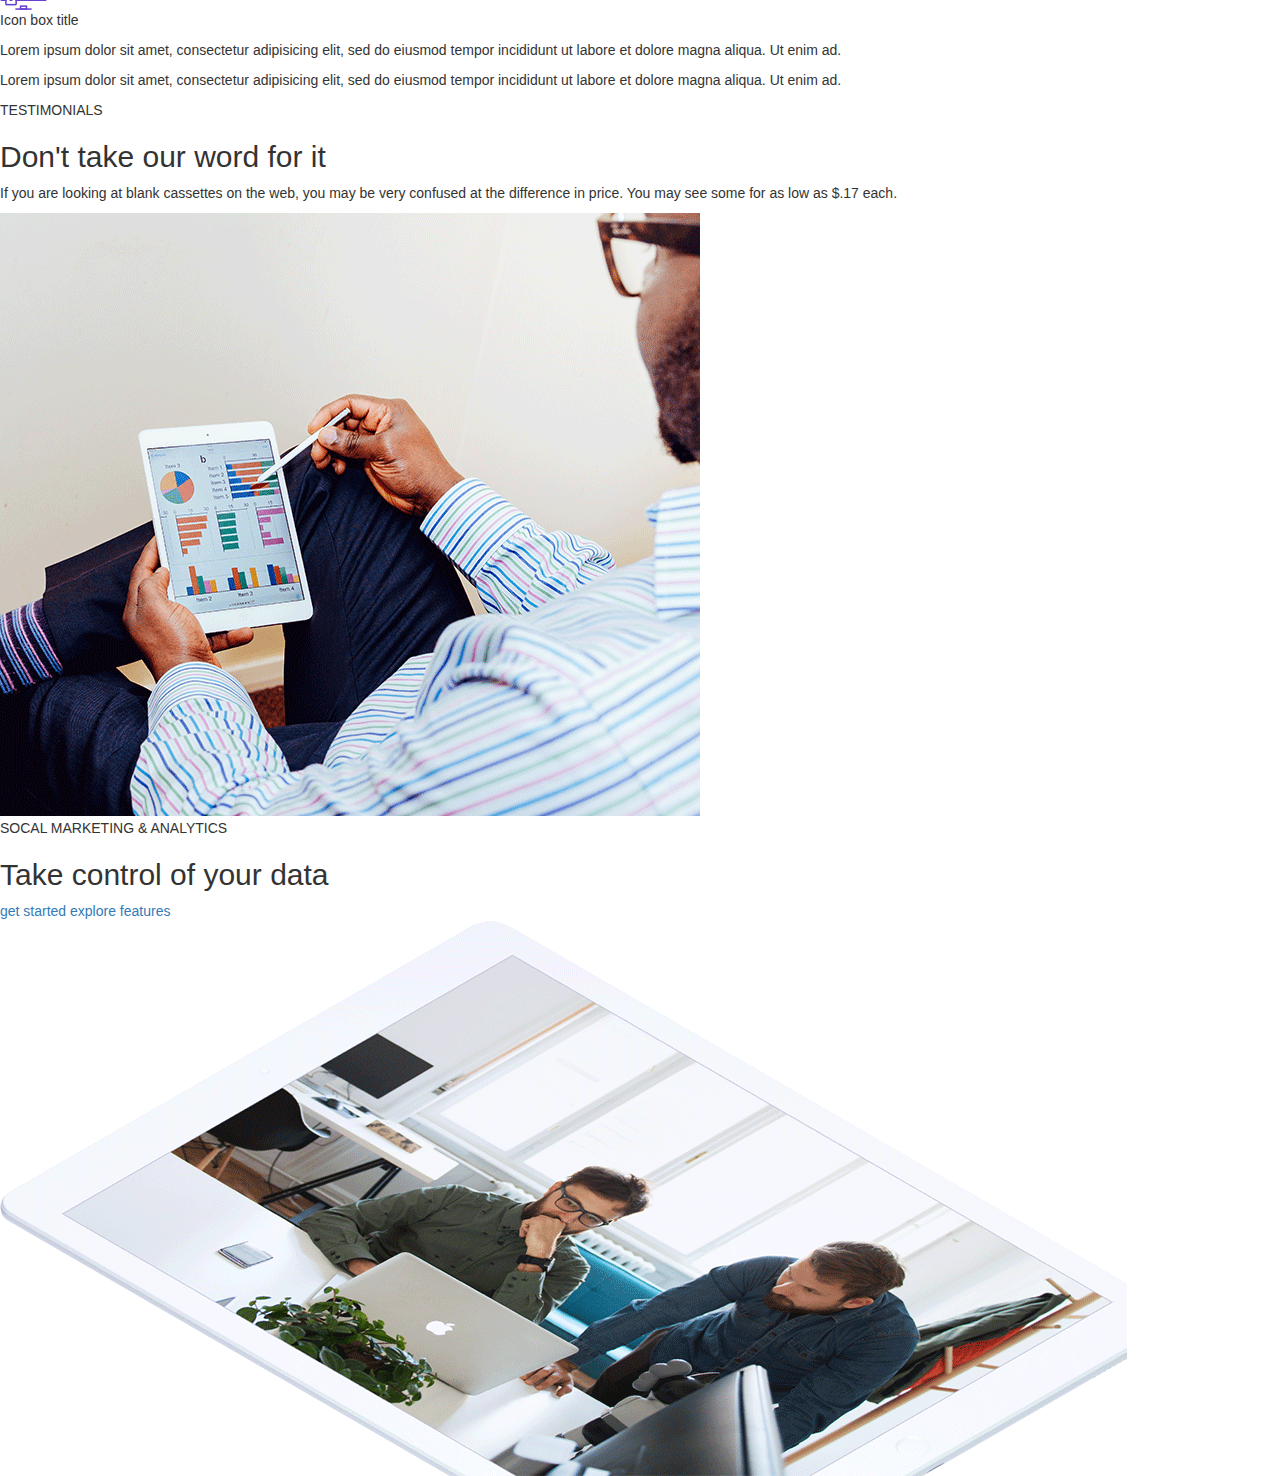
==== commit 0560fd5f: "完善样式" ====
--- a/features/index.html
+++ b/features/index.html
@@ -24,7 +24,7 @@
     <!-- 内容 -->
     <div class="content">
         <!--内容头部-->
-        <section class="h1">
+        <section class="he1">
             <div class="animated lightSpeedIn">
                 <p>SOCIAL MARKETING & ANALYTICS</p>
                 <h2>Core Features</h2>
@@ -206,7 +206,10 @@
                 <p>TESTIMONIALS</p>
                 <h2>Don't take our word for it</h2>
                 <p>If you are looking at blank cassettes on the web, you may be very confused at the difference in price. You may see some for as low as $.17 each.</p>
-                <img src="images/section5.png" alt="">
+                <!--<video class="vd" width="600px" height="480px" poster='./images/Features_03.gif'>-->
+                    <!--<source src="images/sb1.ogg" type="video/ogg">-->
+                <!--</video>-->
+                <img class="play" src="images/section5.png" alt="">
             </div>
             <div class="down">
                 <p>SOCAL MARKETING & ANALYTICS</p>
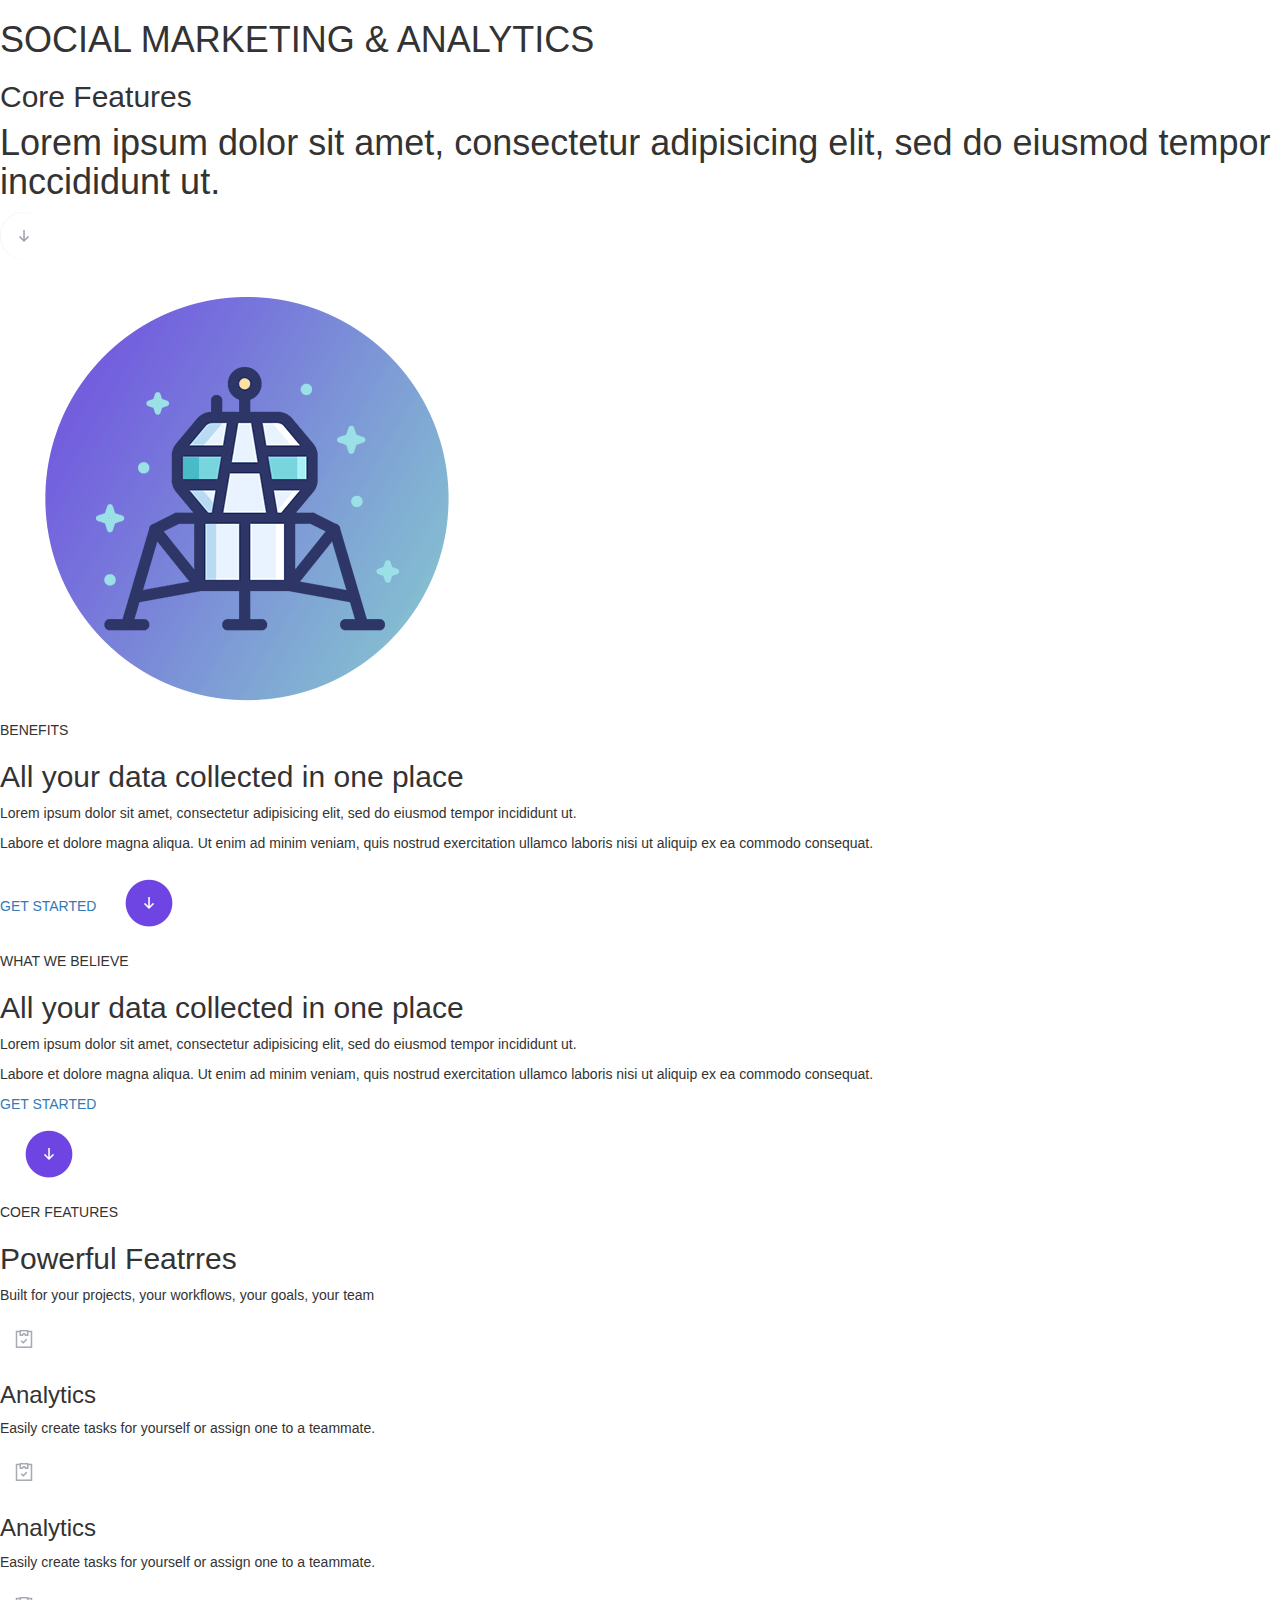
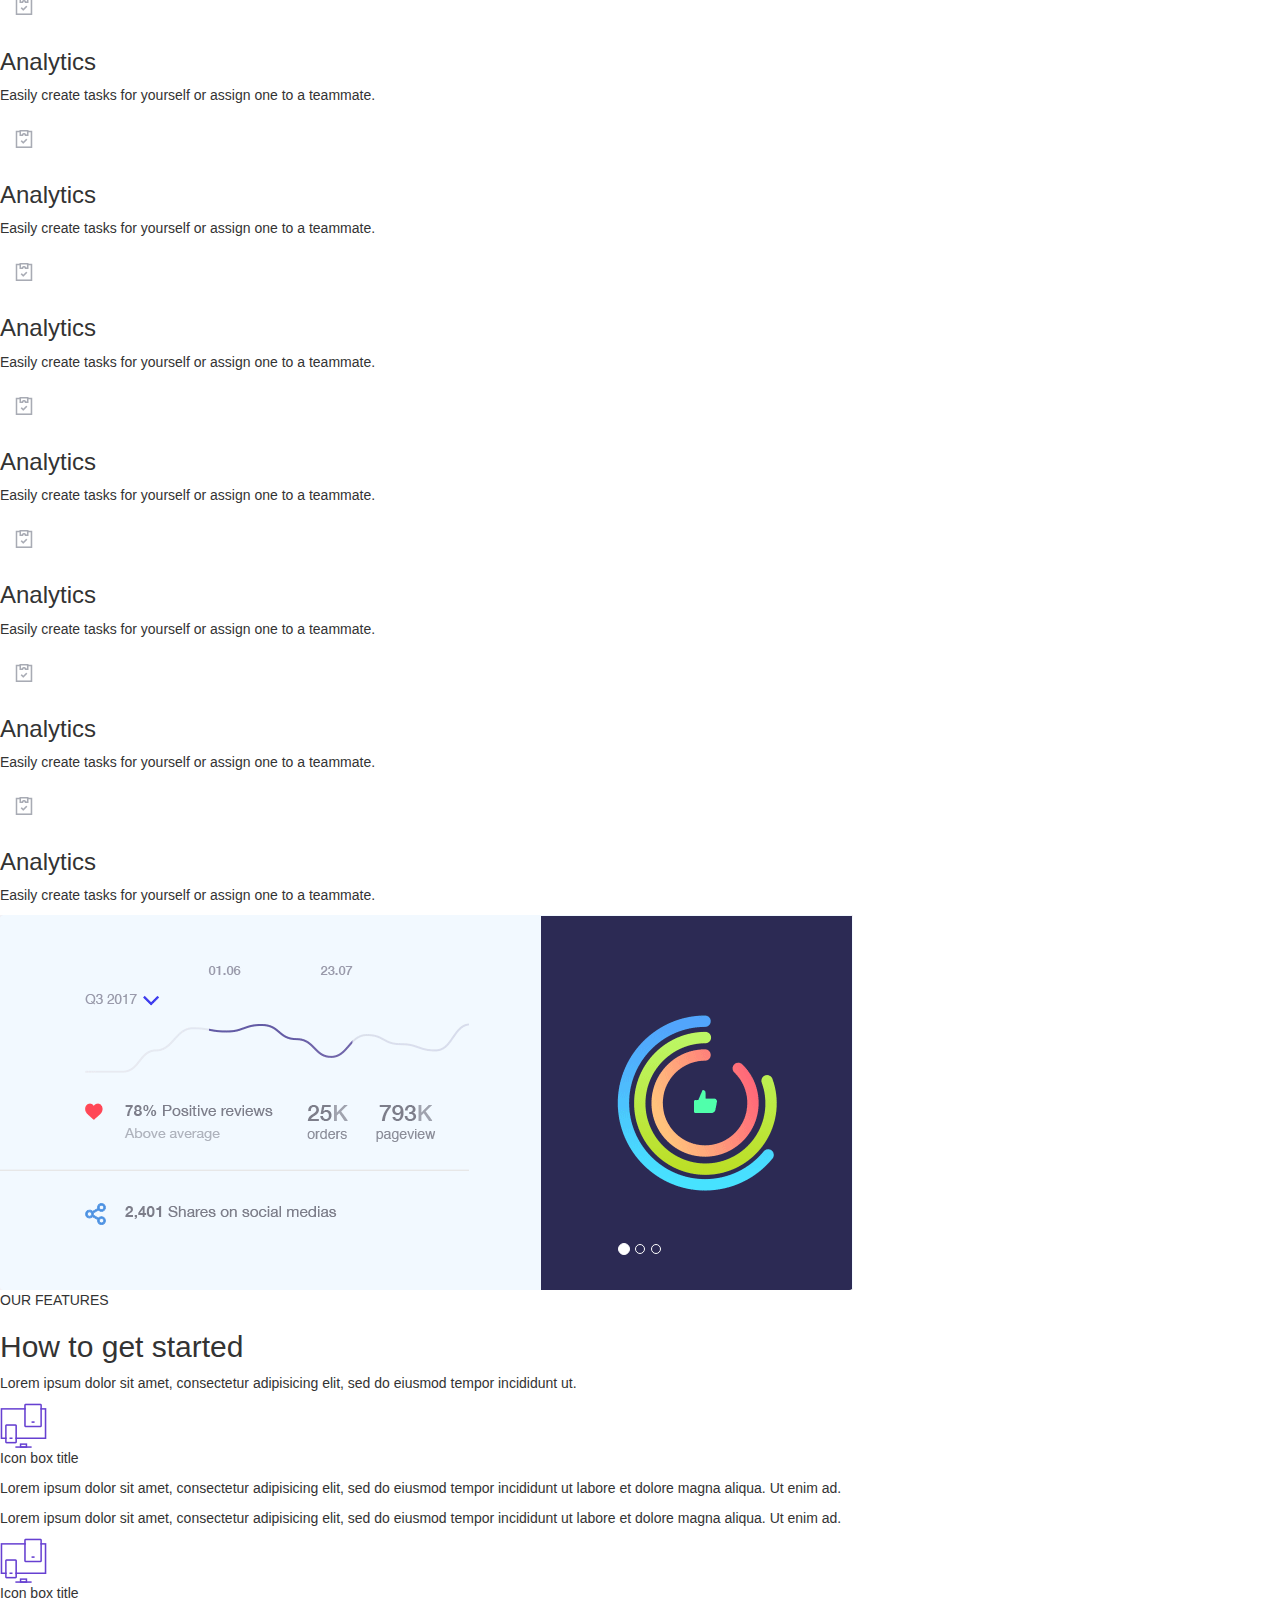
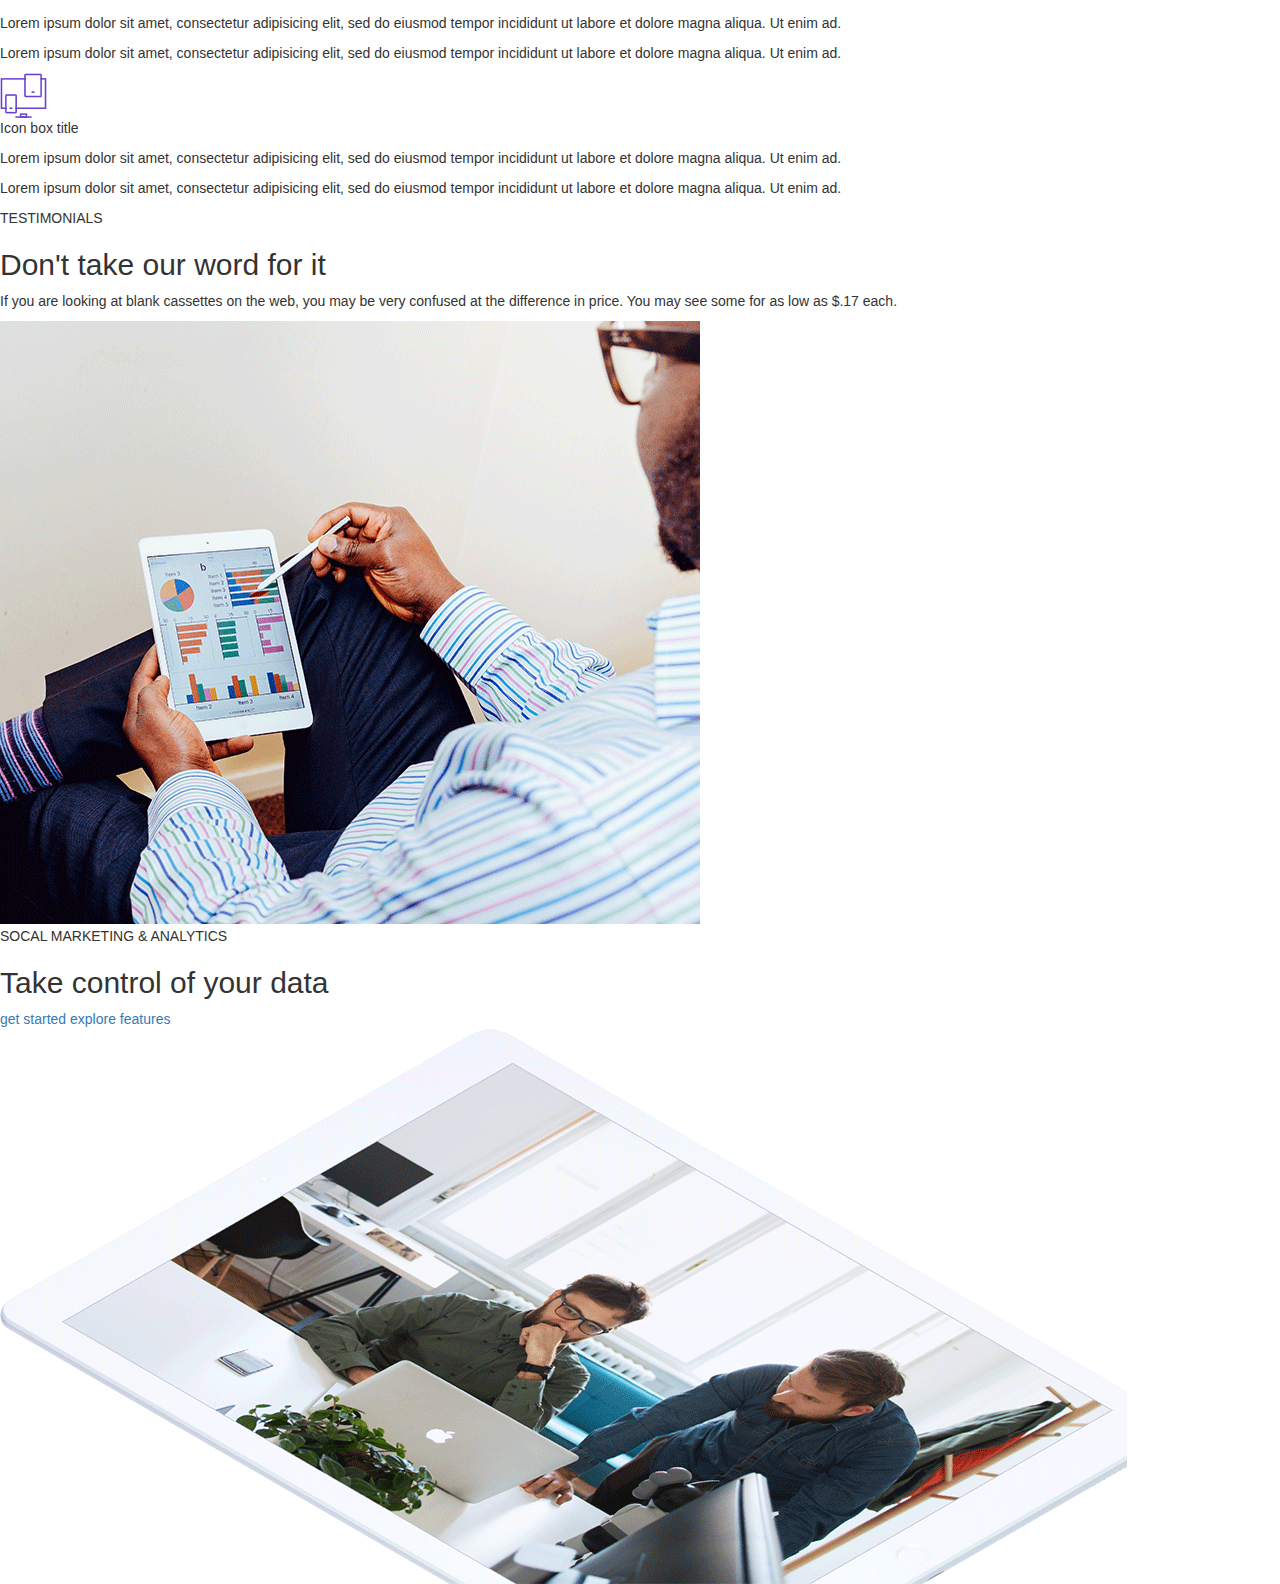
==== commit 01d1aa02: "Merge branch 'master' of https://github.com/actualProject/actualProject" ====
--- a/features/index.html
+++ b/features/index.html
@@ -24,7 +24,7 @@
     <!-- 内容 -->
     <div class="content">
         <!--内容头部-->
-        <section class="he1">
+        <section class="h1">
             <div class="animated lightSpeedIn">
                 <p>SOCIAL MARKETING & ANALYTICS</p>
                 <h2>Core Features</h2>
@@ -206,10 +206,7 @@
                 <p>TESTIMONIALS</p>
                 <h2>Don't take our word for it</h2>
                 <p>If you are looking at blank cassettes on the web, you may be very confused at the difference in price. You may see some for as low as $.17 each.</p>
-                <!--<video class="vd" width="600px" height="480px" poster='./images/Features_03.gif'>-->
-                    <!--<source src="images/sb1.ogg" type="video/ogg">-->
-                <!--</video>-->
-                <img class="play" src="images/section5.png" alt="">
+                <img src="images/section5.png" alt="">
             </div>
             <div class="down">
                 <p>SOCAL MARKETING & ANALYTICS</p>
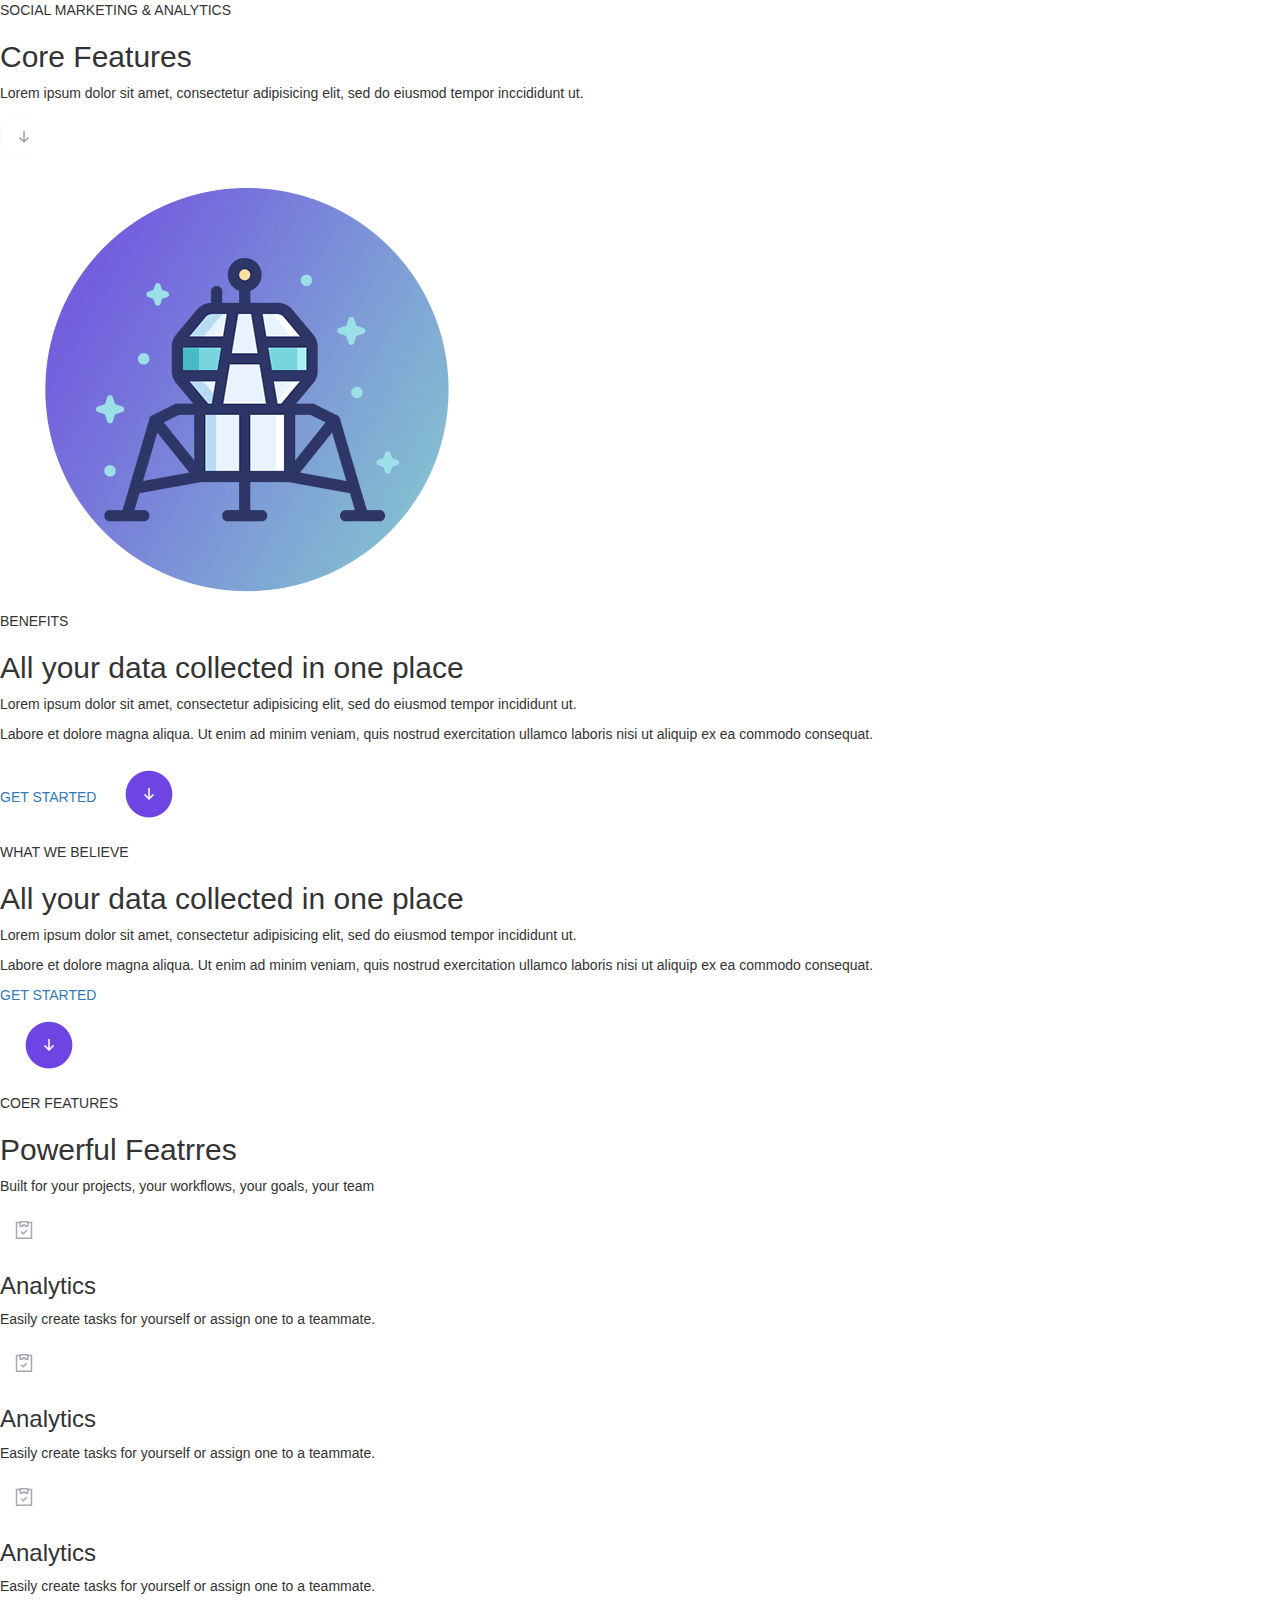
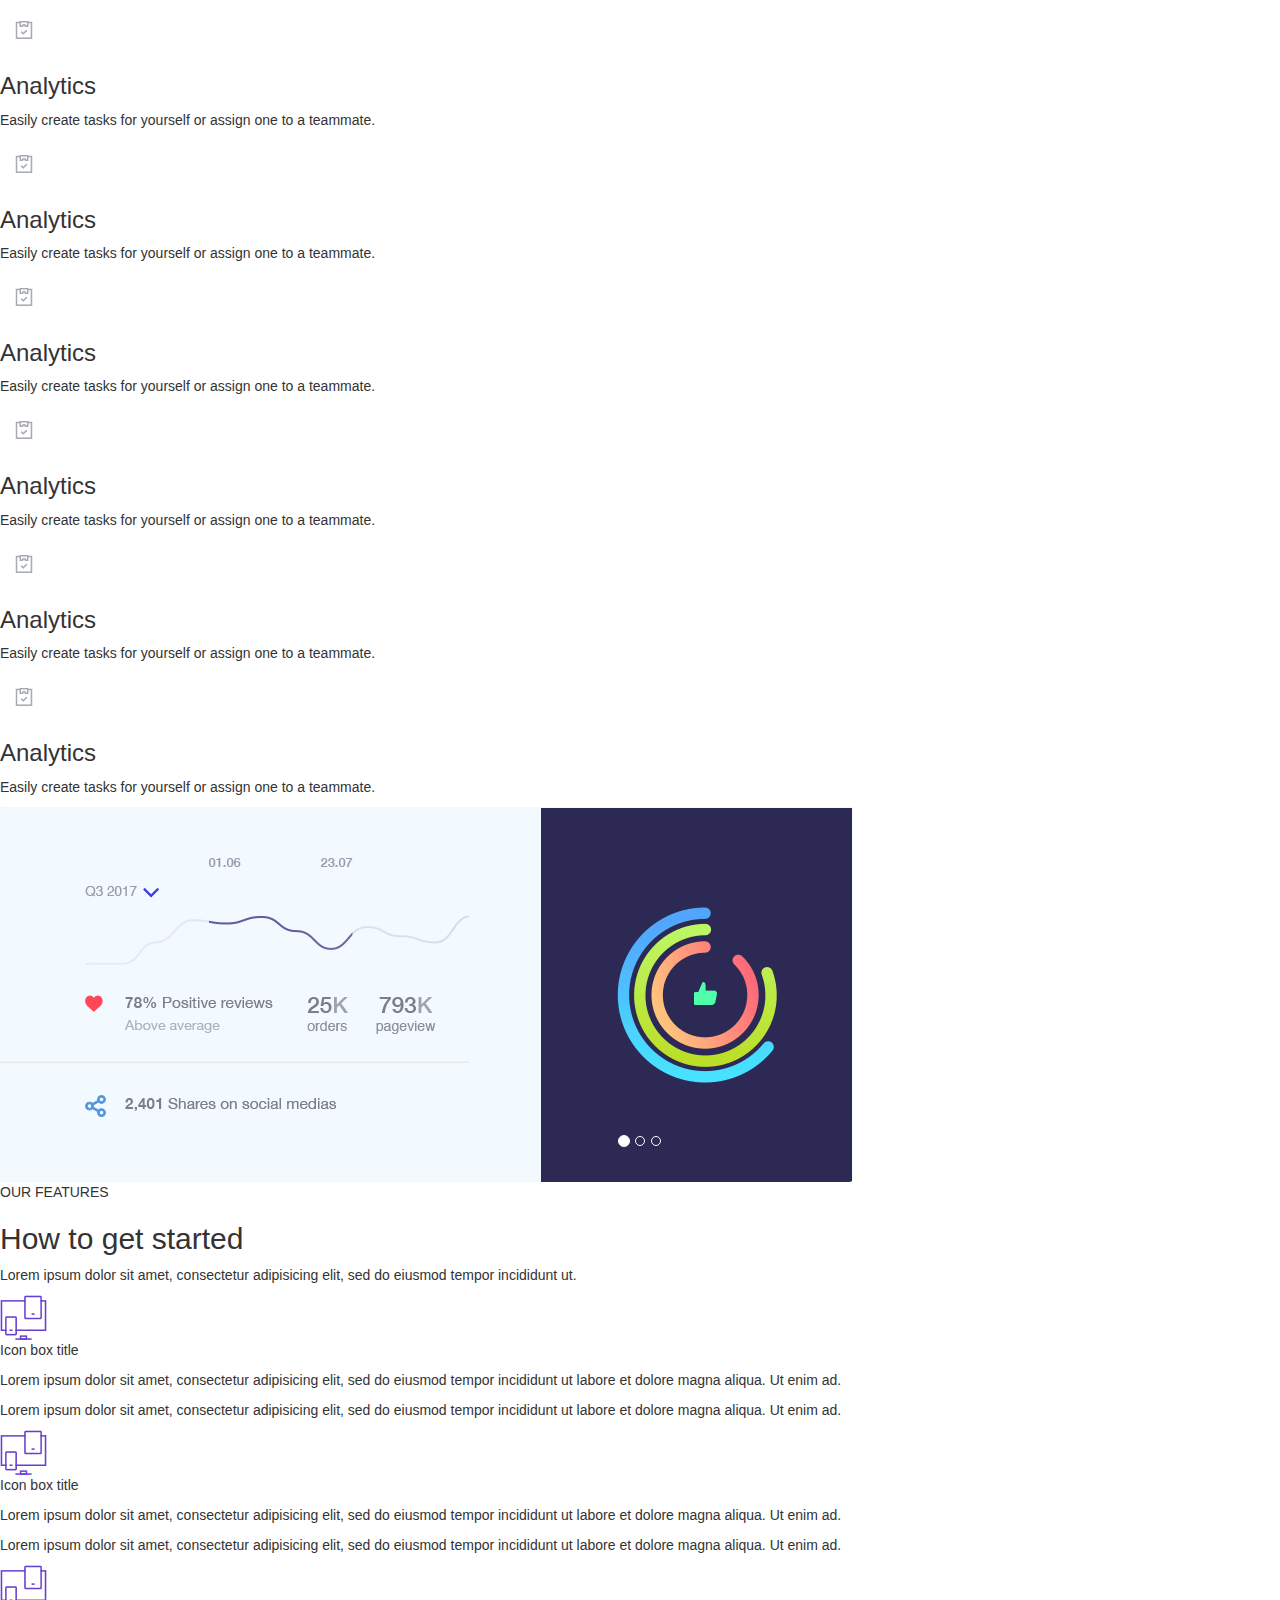
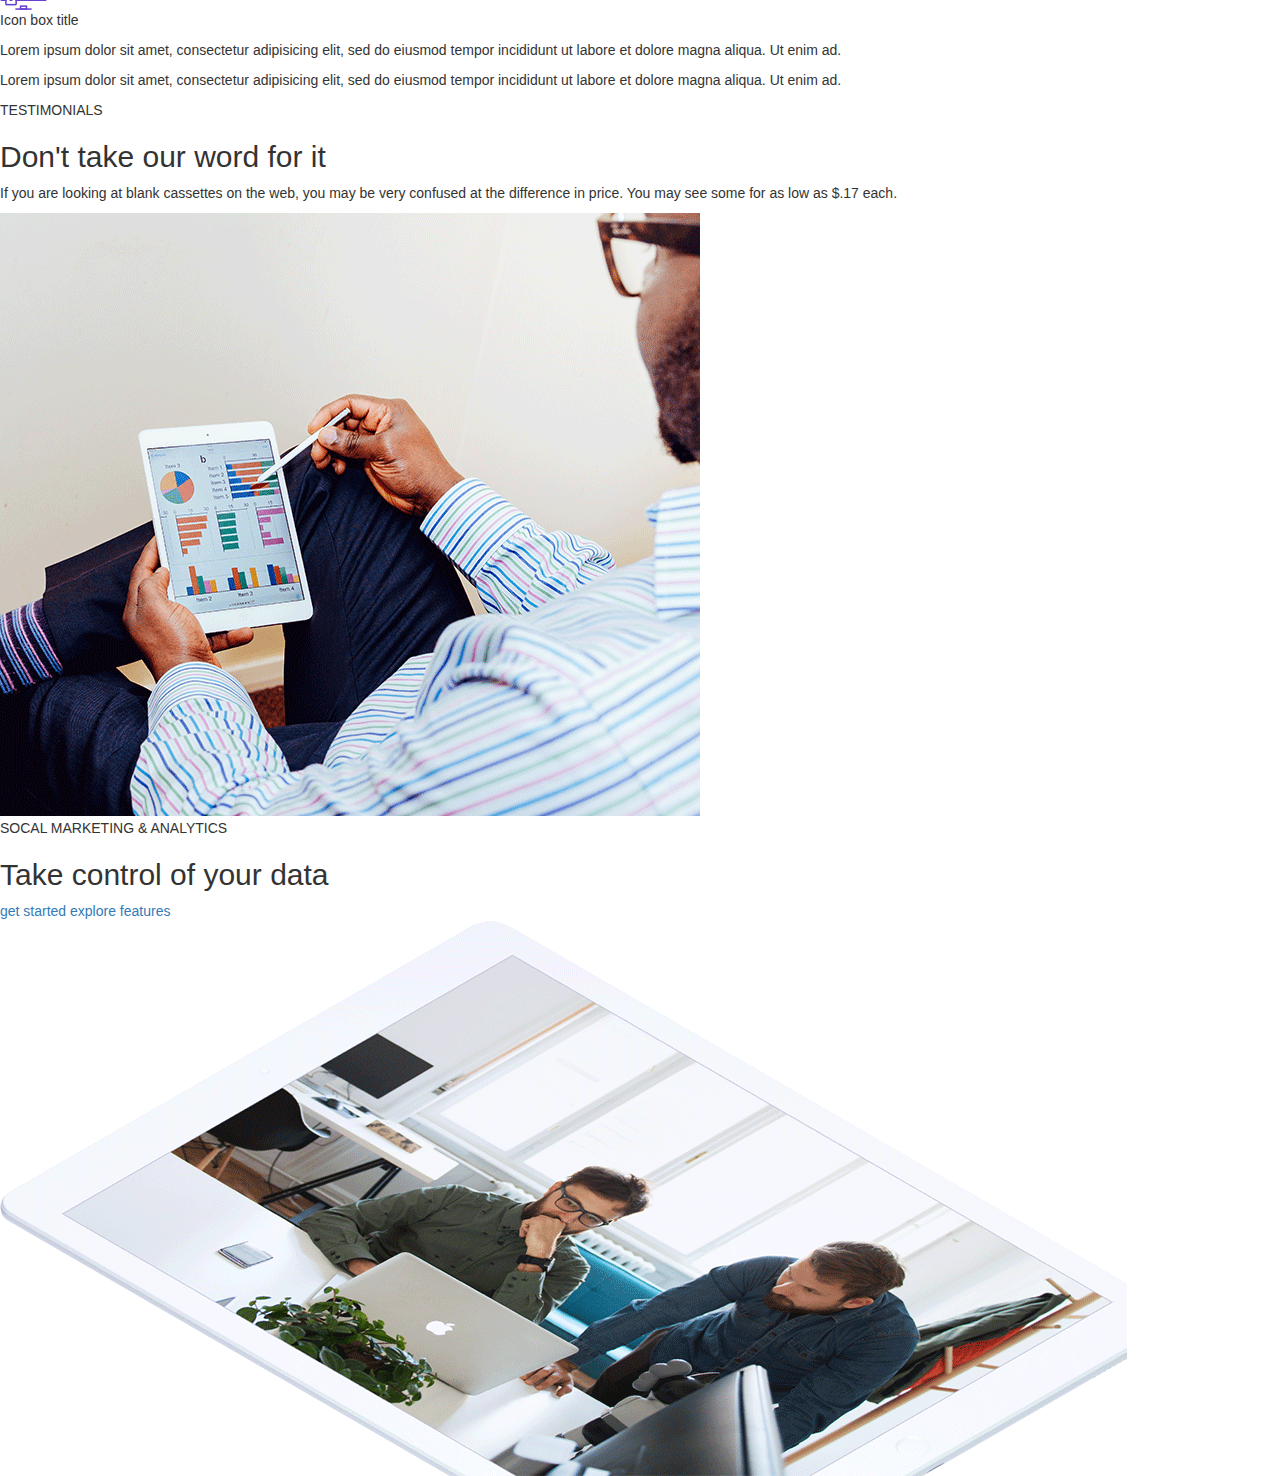
==== commit 02f72adf: "Merge branch 'master' of github.com:actualProject/actualProject" ====
--- a/features/index.html
+++ b/features/index.html
@@ -24,7 +24,7 @@
     <!-- 内容 -->
     <div class="content">
         <!--内容头部-->
-        <section class="h1">
+        <section class="he1">
             <div class="animated lightSpeedIn">
                 <p>SOCIAL MARKETING & ANALYTICS</p>
                 <h2>Core Features</h2>
@@ -206,7 +206,10 @@
                 <p>TESTIMONIALS</p>
                 <h2>Don't take our word for it</h2>
                 <p>If you are looking at blank cassettes on the web, you may be very confused at the difference in price. You may see some for as low as $.17 each.</p>
-                <img src="images/section5.png" alt="">
+                <!--<video class="vd" width="600px" height="480px" poster='./images/Features_03.gif'>-->
+                    <!--<source src="images/sb1.ogg" type="video/ogg">-->
+                <!--</video>-->
+                <img class="play" src="images/section5.png" alt="">
             </div>
             <div class="down">
                 <p>SOCAL MARKETING & ANALYTICS</p>
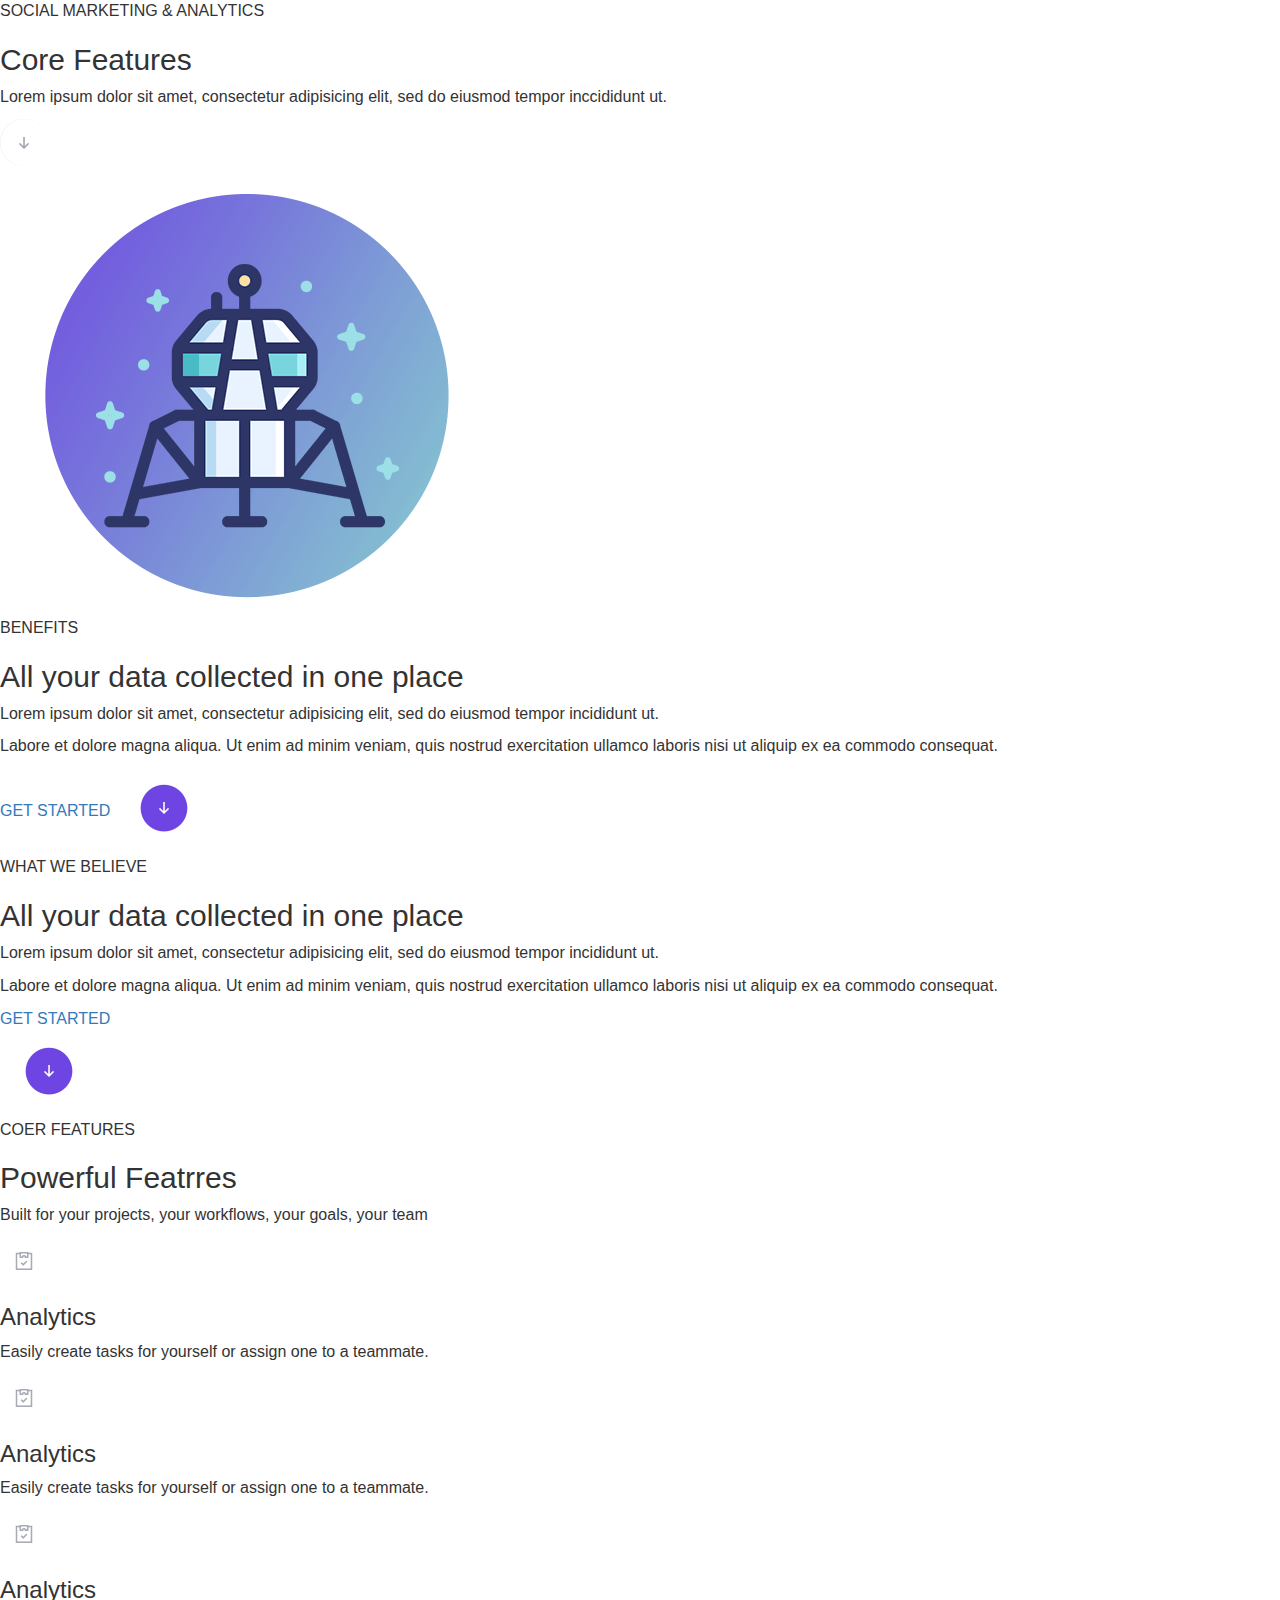
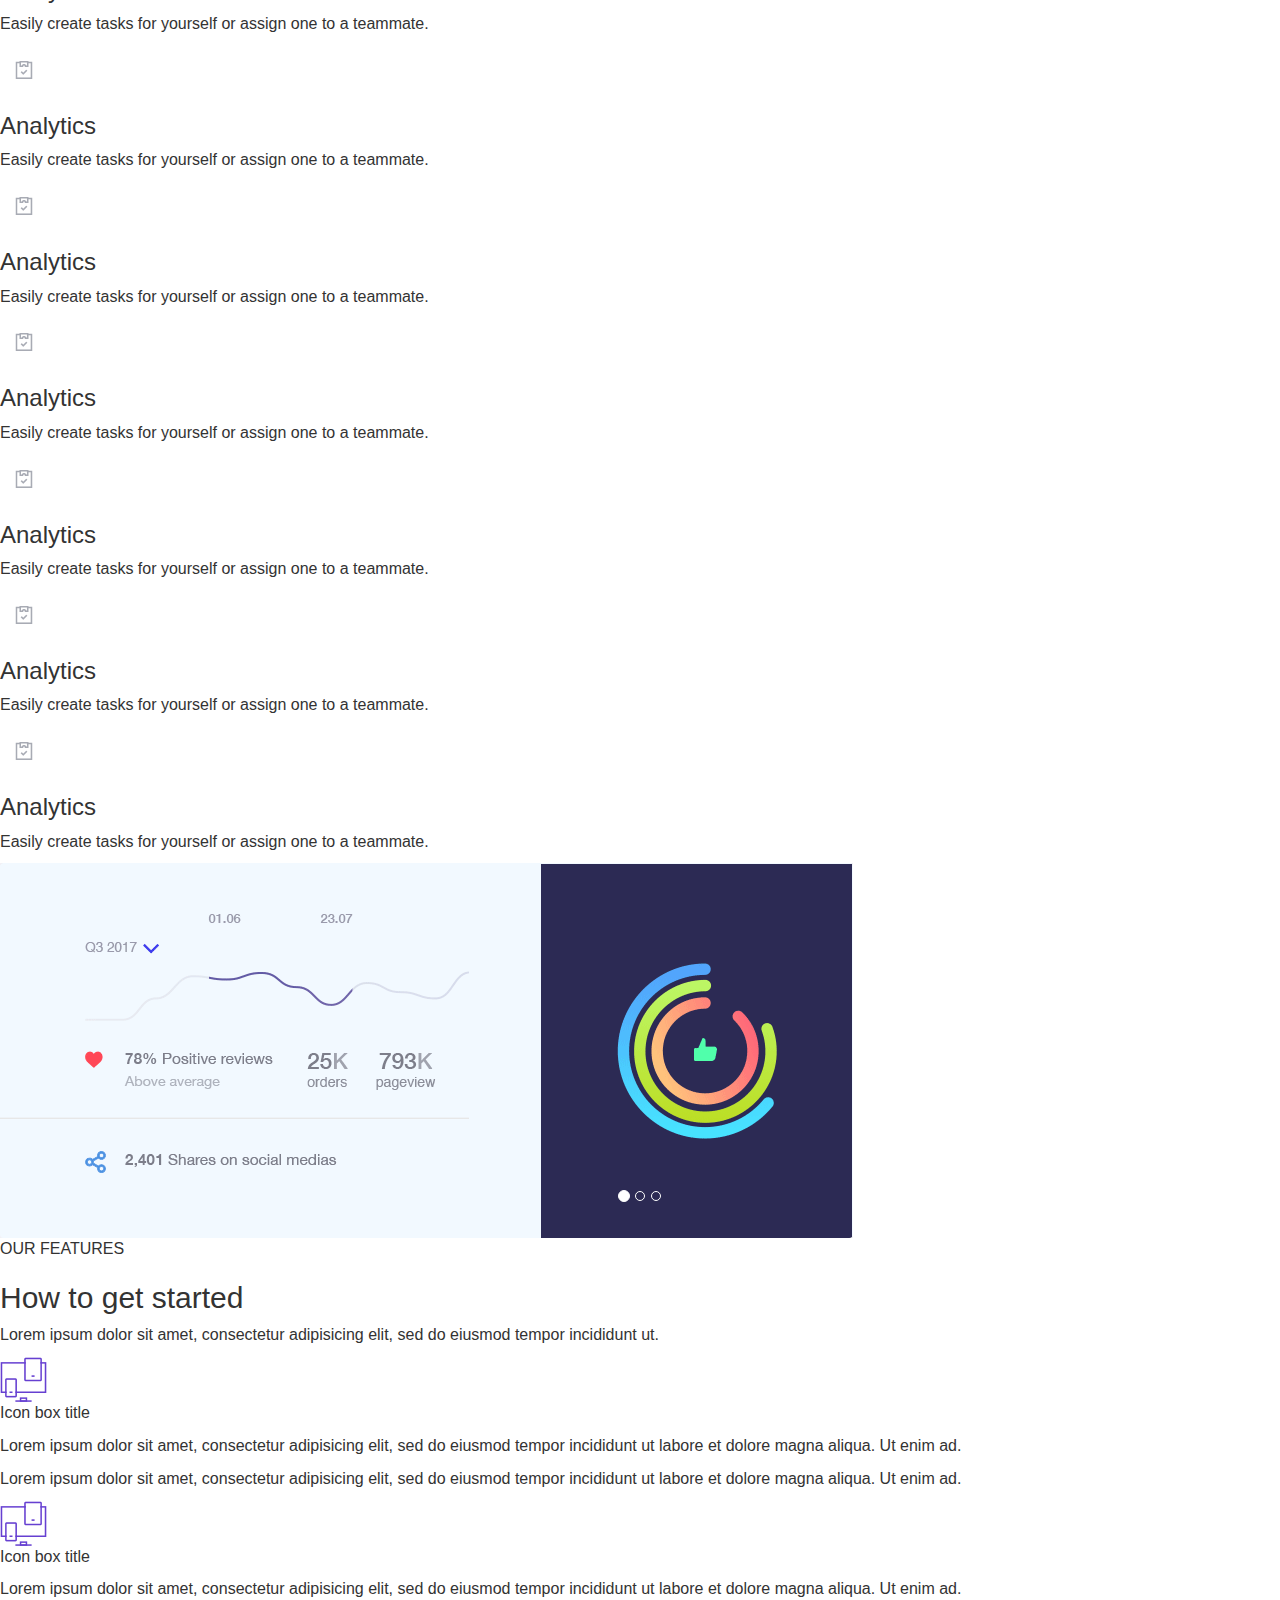
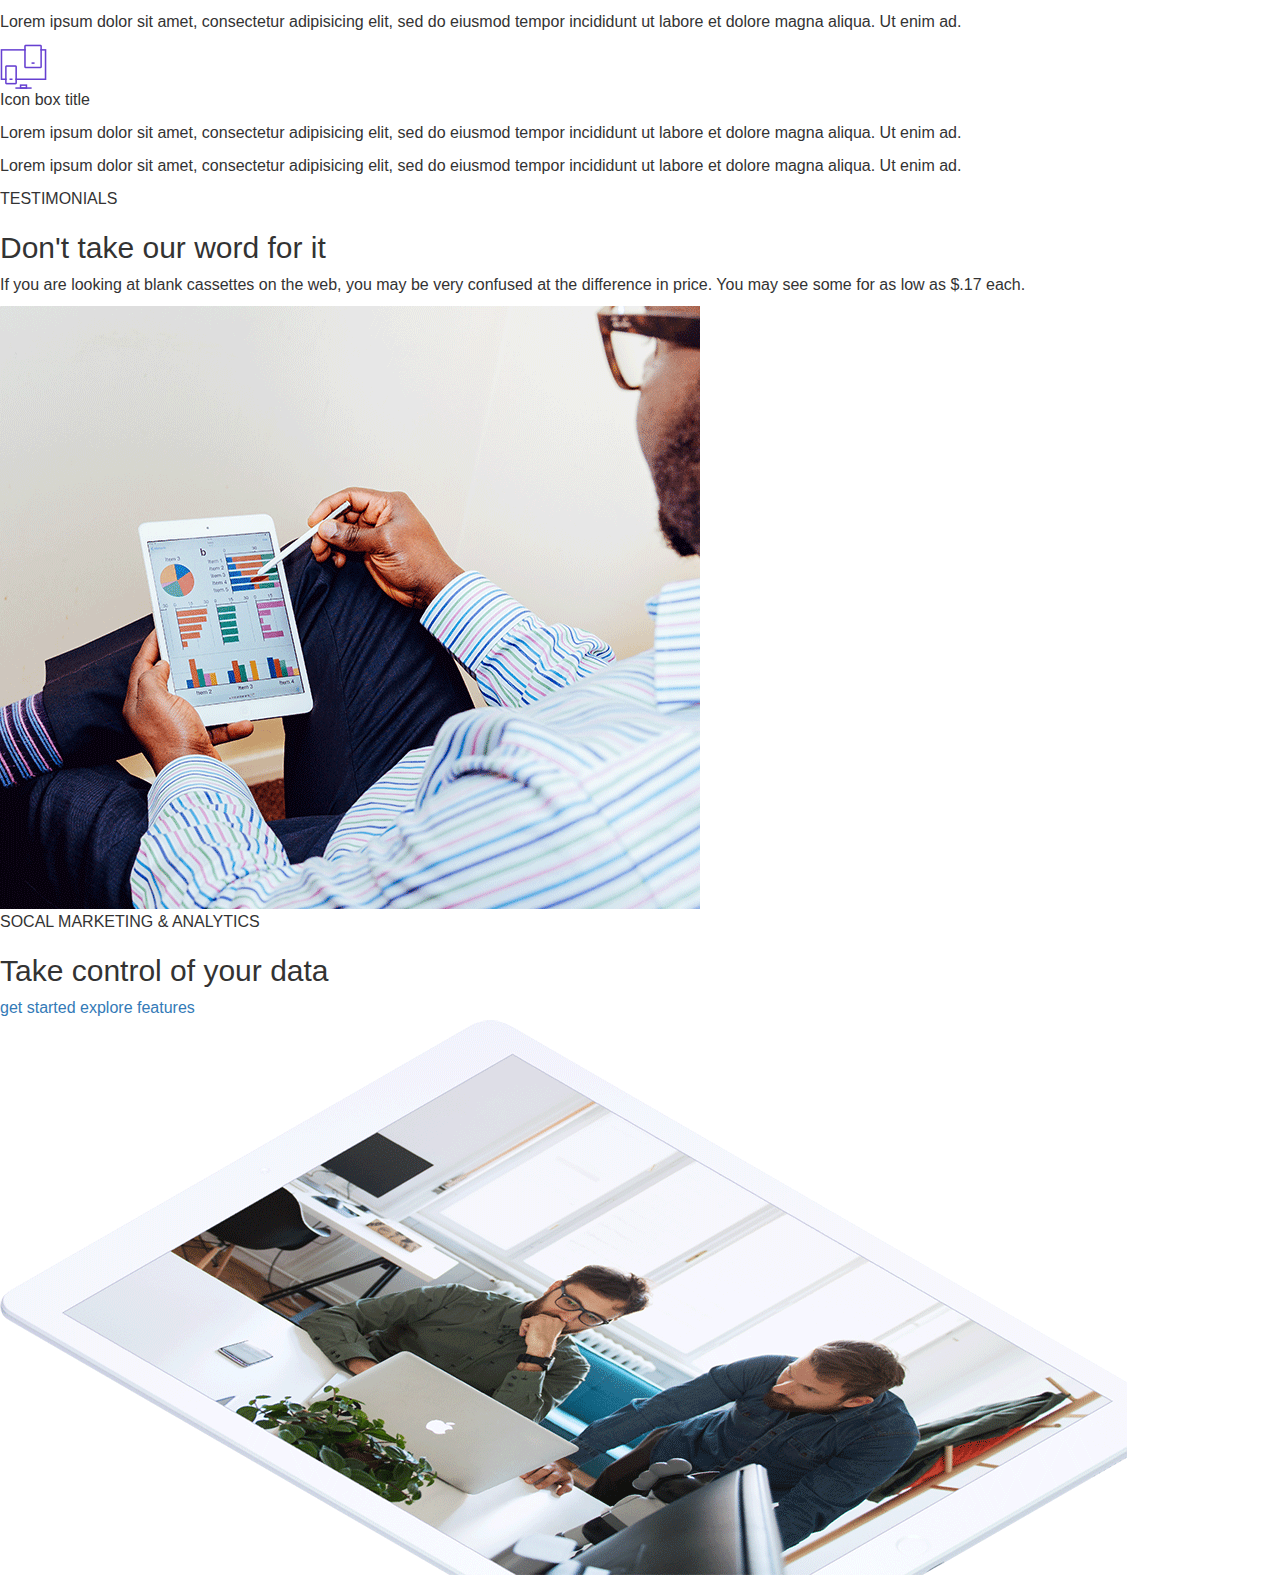
==== commit 6d611bfa: "背景图片100%" ====
--- a/features/index.html
+++ b/features/index.html
@@ -5,10 +5,11 @@
     <meta name="viewport" content="width=device-width, initial-scale=1.0">
     <meta http-equiv="X-UA-Compatible" content="ie=edge">
     <title>Document</title>
-    <link rel="stylesheet" href="../core/lib/normalize.css">
+
     <link rel="stylesheet/less" href="./index.less">
     <link rel="stylesheet/less" href="../core/style.less">
     <link rel="stylesheet" href="css/bootstrap.min.css">
+    <link rel="stylesheet" href="../core/lib/normalize.css">
     <link rel="stylesheet" href="css/animate.css">
     <script src="../core/lib/less.min.js"></script>
     <script src="../core/lib/jquery-2.1.4.min.js"></script>
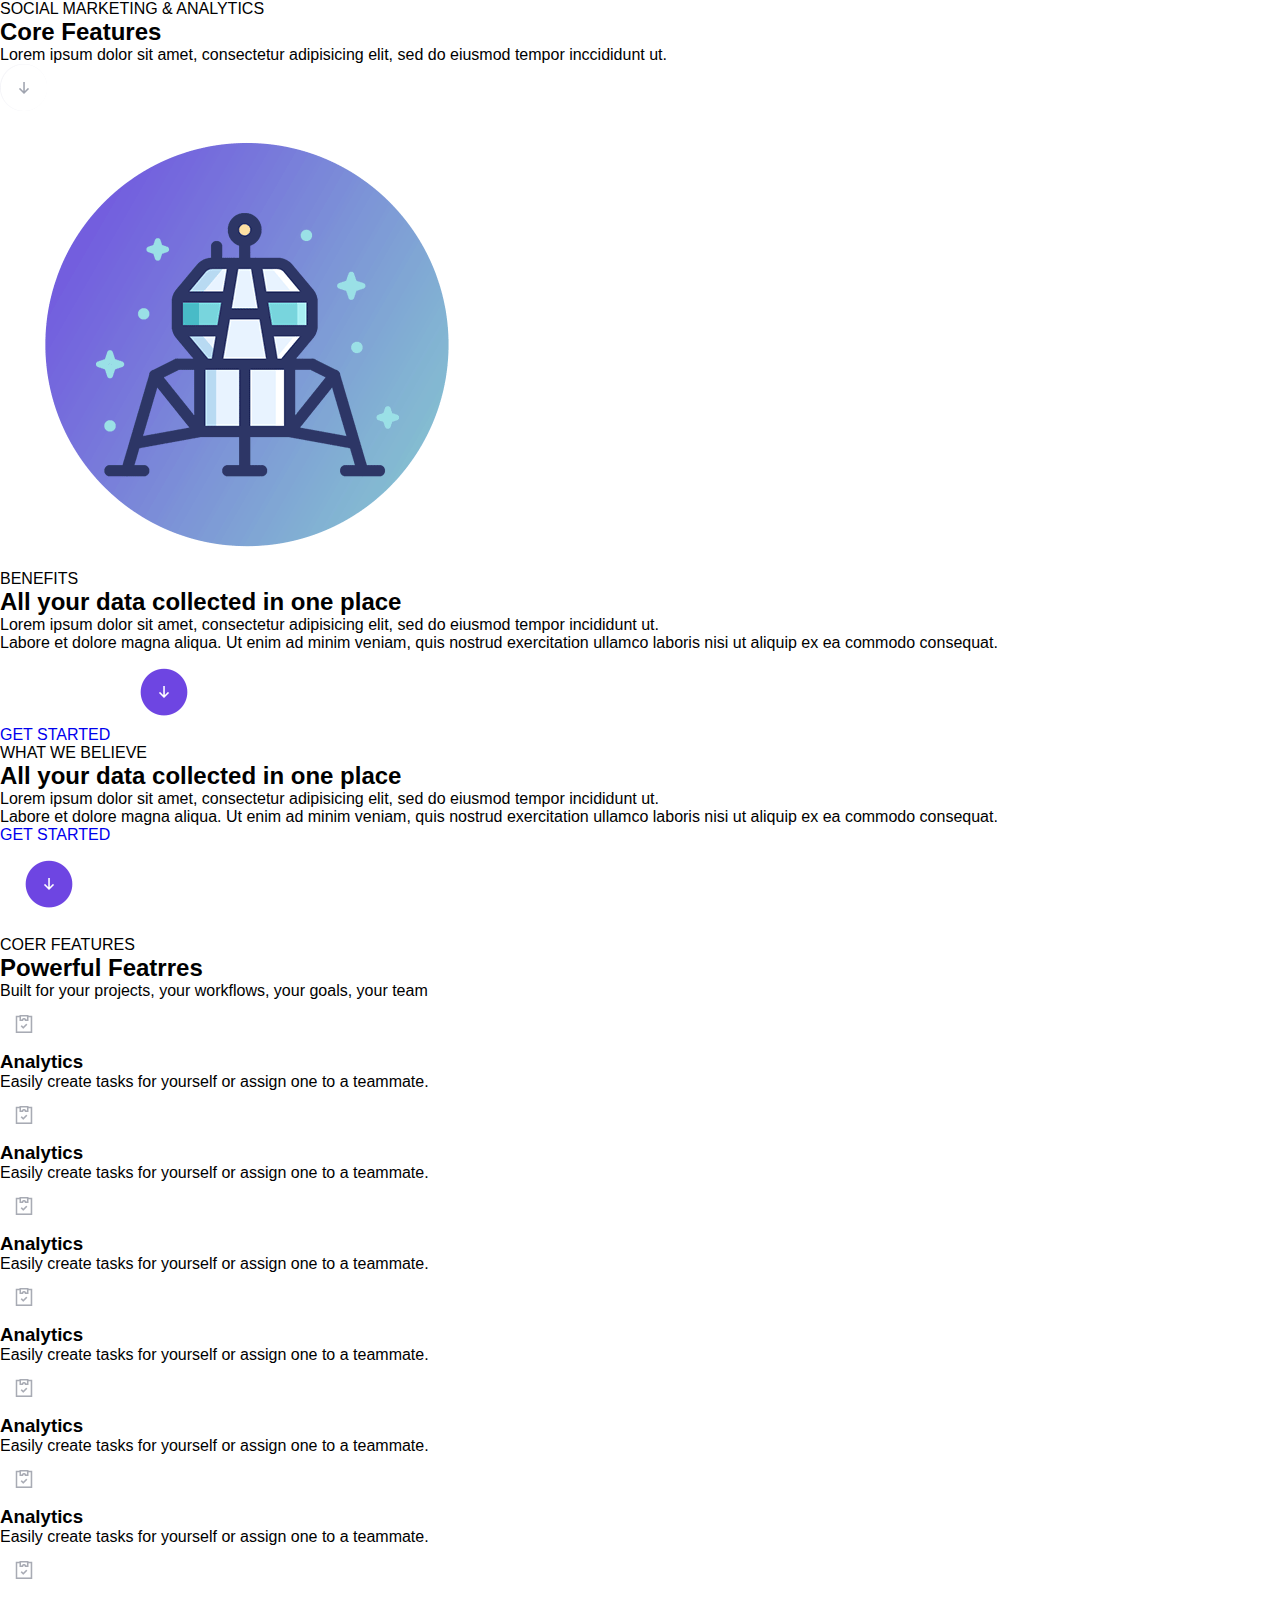
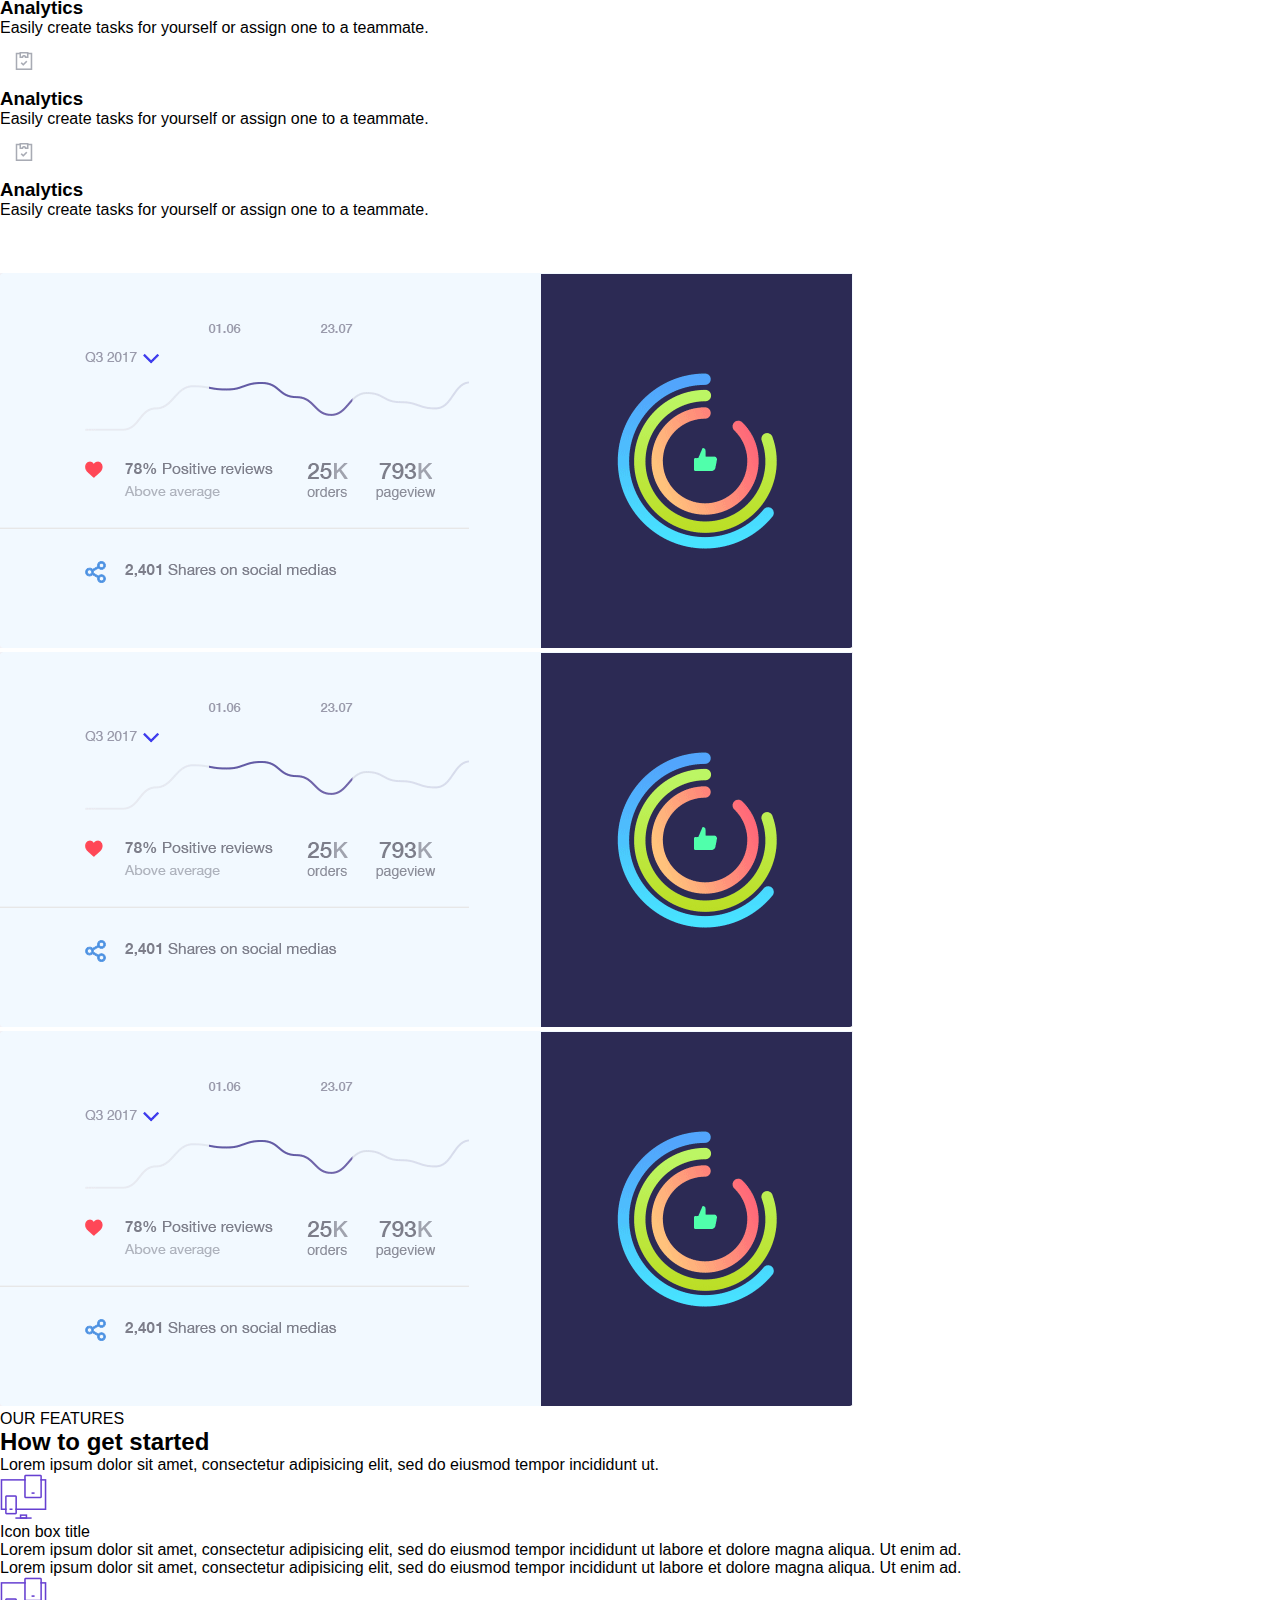
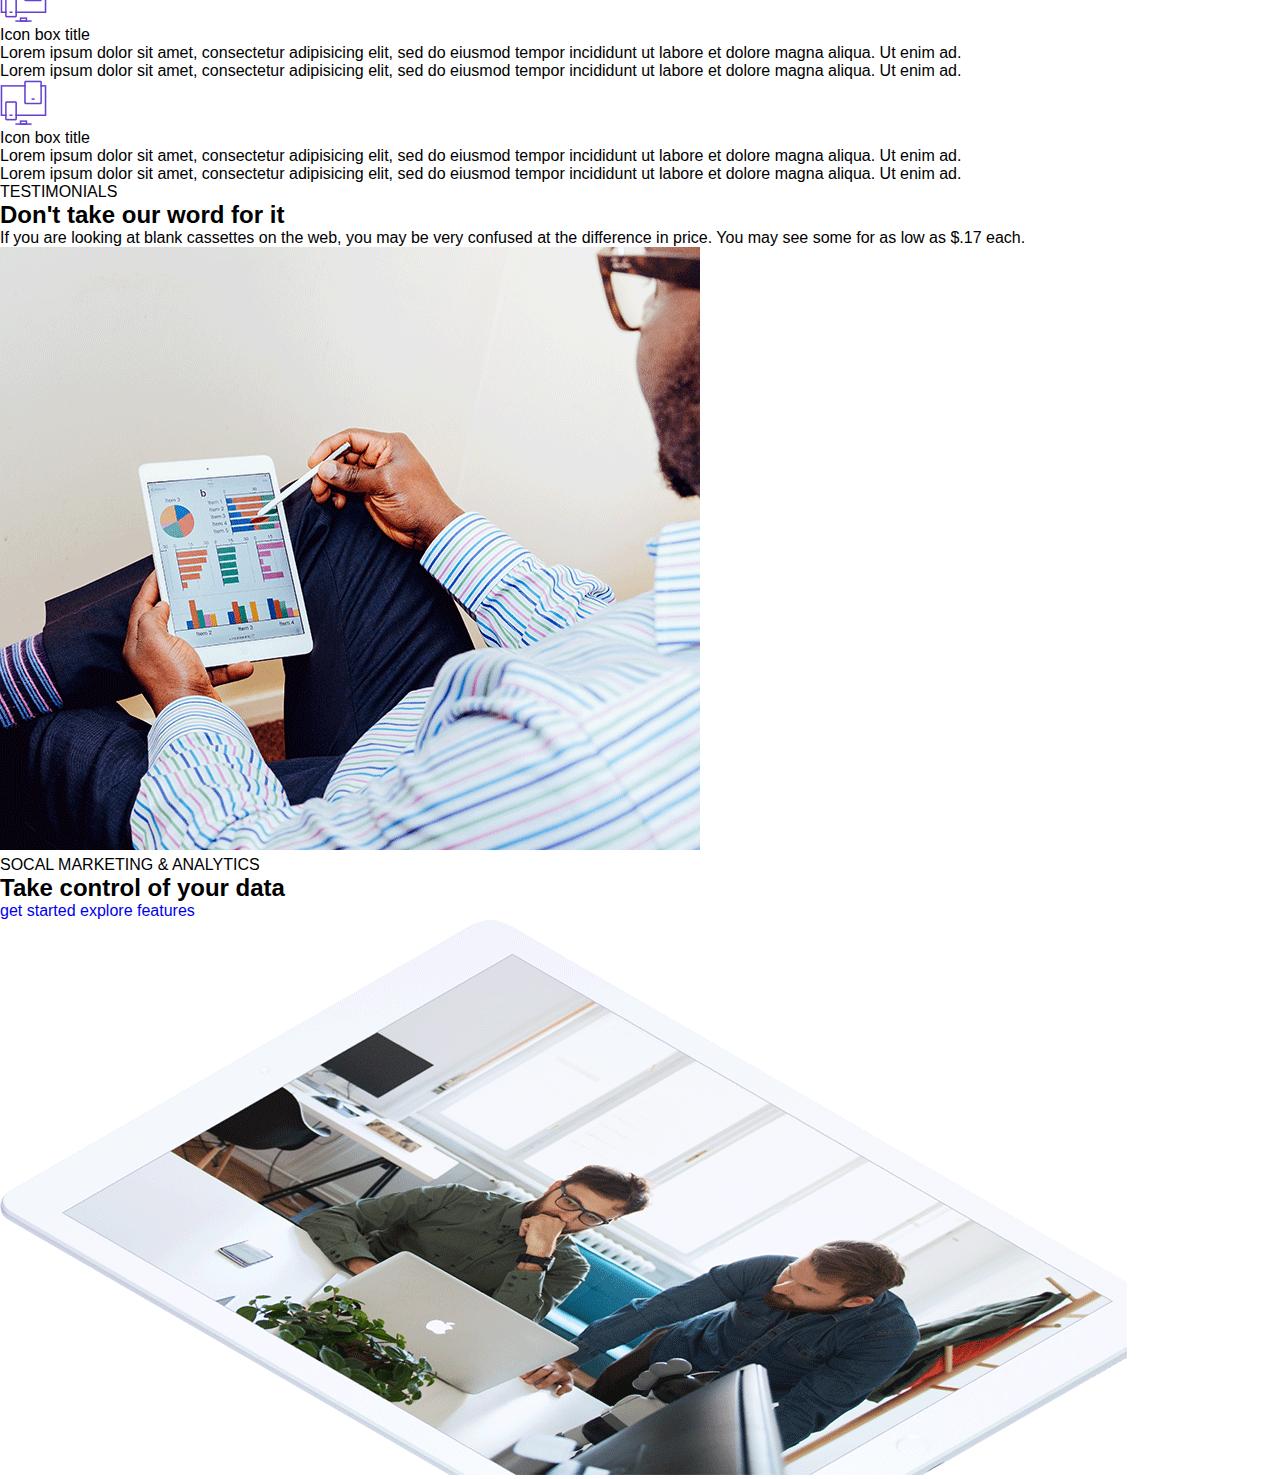
==== commit 94a72b72: "Update" ====
--- a/features/index.html
+++ b/features/index.html
@@ -8,15 +8,15 @@
 
     <link rel="stylesheet/less" href="./index.less">
     <link rel="stylesheet/less" href="../core/style.less">
-    <link rel="stylesheet" href="css/bootstrap.min.css">
+    <link rel="stylesheet" href="../core/lib/bootstrap.min.css">
     <link rel="stylesheet" href="../core/lib/normalize.css">
-    <link rel="stylesheet" href="css/animate.css">
+    <link rel="stylesheet" href="../core/lib/animate.css">
     <script src="../core/lib/less.min.js"></script>
     <script src="../core/lib/jquery-2.1.4.min.js"></script>
     <script src="../core/lib/underscore-min.js"></script>
     <script src="../core/lib/fun.js"></script>
     <script src="../core/lib/storingUser.js"></script>
-    <script src="js/bootstrap.min.js"></script>
+    <script src="../core/lib/bootstrap.min.js"></script>
     <script src="./index.js"></script>
 </head>
 <body>
